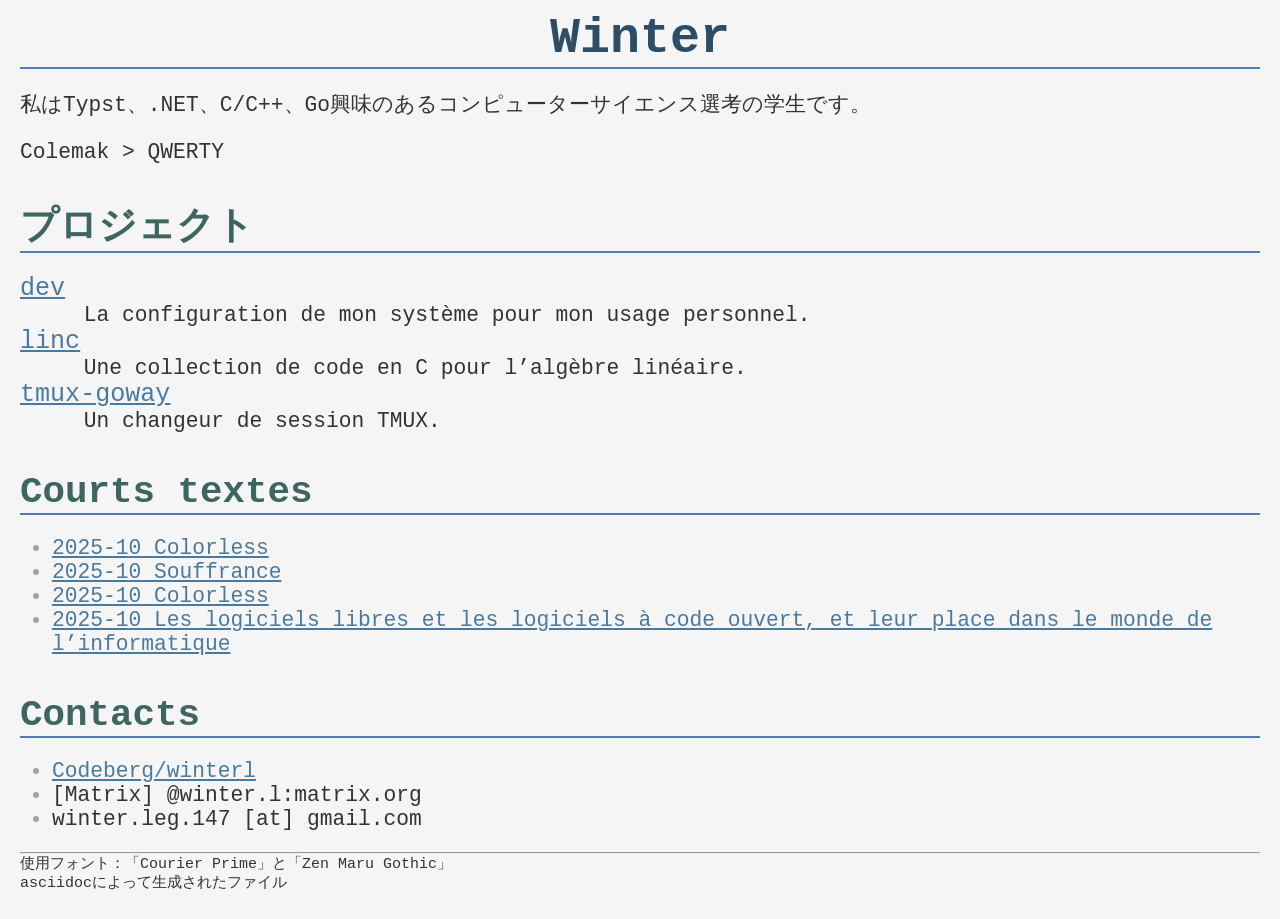
==== index.html @ 3023d11d "nevermind" ====
<!DOCTYPE html>
<html lang="fr">
<head>
<meta charset="UTF-8">
<meta http-equiv="X-UA-Compatible" content="IE=edge">
<meta name="viewport" content="width=device-width, initial-scale=1.0">
<meta name="generator" content="Asciidoctor 2.0.26">
<title>Winter</title>
<style>
/*
 * compact.css, version 1.9
 * Author:  Alex Efros <powerman@powerman.name>
 * Licence: Public Domain
 *
 * Usage: asciidoc -a theme=compact ...
 */

:root {
  --bg-color: #f5f5f5;
  --text-color: #333333;
  --h1-color: #2d4d66;
  --h2-color: #3d6661;
  --h3-color: #3d6661;
  --link-color: #4a7a9e;
  --border-color: #527bbd;
  --table-bg: #e8e8e8;
  --code-bg: #f4f4f4;
  --code-color: #3c598a;
  --sidebar-bg: #ffffee;
}

@media (prefers-color-scheme: dark) {
  :root {
    --bg-color: #141415;
    --text-color: #cdcdcd;
    --h1-color: #6e94b2;
    --h2-color: #b4d4cf;
    --h3-color: #b4d4cf;
    --link-color: #6e94b2;
    --border-color: #6e94b2;
    --table-bg: #14141a;
    --code-bg: #1a1a1a;
    --code-color: #b4d4cf;
    --sidebar-bg: #1a1a1a;
  }
}

* {
  padding: 0;
  margin: 0;
}
img {
  border: 0;
}

/*** Layout ***/

body {
  margin: 10px auto;
  padding: 0 20px;
  max-width: 90ch;
  background-color: var(--bg-color);
  color: var(--text-color);
}
#header br {
  display: none;
}
#revnumber {
  display: block;
}
#toc {
  margin: 1em 0;
  text-align: center;
}
.toclevel2 {
  margin-left: 1em;
}
.toclevel3 {
  margin-left: 2em;
}
.toclevel4 {
  margin-left: 3em;
}
footer {
  font-size: 0.6em;
}
#footer {
  font-size: 0.5em;
  margin-top: 2em;
}

#preamble .sectionbody,
h2,
h3,
h4,
h5 {
  margin: 1em 0 0 0;
}

.admonitionblock,
.listingblock,
.sidebarblock,
.exampleblock,
.tableblock,
.literalblock {
  margin: 1em 0;
}
.admonitionblock td.icon {
  padding-right: 0.5em;
}
.admonitionblock td.content {
  padding-left: 0.5em;
}
.listingblock .content {
  padding: 0.5em;
}
.sidebarblock > .content {
  padding: 0.5em;
}
.exampleblock > .content {
  padding: 0 0.5em;
}
.tableblock caption {
  padding: 0 0 0.5em 0;
}
.tableblock thead th,
.tableblock tbody td,
.tableblock tfoot td {
  padding: 0 0.5em;
}
.quoteblock {
  padding: 0 2em;
}

.paragraph {
  margin: 1em 0 0 0;
}
.sidebarblock .paragraph:first-child,
.exampleblock .paragraph:first-child,
.admonitionblock .paragraph:first-child {
  margin: 0;
}

.hdlist tr td {
  padding-bottom: 0.3em;
}
.hdlist tr:last-child td {
  padding-bottom: 0;
}
.hdlist tr tr td {
  padding-bottom: 0;
}

.ulist,
.olist,
.dlist,
.hdlist,
.qlist {
  margin: 1em 0;
}
.hdlist2 .ulist,
.hdlist2 .olist,
.hdlist2 .dlist,
.hdlist2 .hdlist,
.hdlist2 .qlist,
li .ulist,
li .olist,
li .dlist,
li .hdlist,
li .qlist,
dd .ulist,
dd .olist,
dd .dlist,
dd .hdlist,
dd .qlist {
  margin: 0;
}
ul {
  margin-left: 1.5em;
}
ol {
  margin-left: 2em;
}
dd {
  margin-left: 3em;
}
td.hdlist1 {
  padding-right: 1em;
}

/*** Fonts ***/

body {
  font-family: "Courier Prime", "Zen Maru Gothic", monospace;
  font-size: 25px;
}
#header {
  text-align: center;
  font-family: Georgia, serif;
}
#header h1 {
  font-size: 2em;
  font-family: "Courier Prime", "Zen Maru Gothic", monospace;
}
#footer {
  text-align: center;
  font-family: Georgia, serif;
}
#email {
  font-size: 0.85em;
}
#revnumber {
  font-size: 0.75em;
}
#toc {
  font-size: 0.9em;
}
#toctitle {
  font-weight: bold;
}
#footer {
  font-size: 0.8em;
}

h2,
h3,
h4,
h5,
.title {
  font-family: "Courier Prime", "Zen Maru Gothic", monospace;
}
h2 {
  font-size: 1.5em;
}
.sectionbody {
  font-size: 0.85em;
}
.sectionbody .sectionbody {
  font-size: inherit;
}
h3 {
  font-size: 159%;
} /* 1.35em */
h4 {
  font-size: 141%;
} /* 1.2em */
h5 {
  font-size: 118%;
} /* 1em */
.title {
  font-size: 106%; /* 0.9em */
  font-weight: bold;
}

code,
.monospaced {
  font-family: monospace;
  font-size: 106%;
} /* 0.9em */
pre {
  font-size: 141%;
} /* 1.2em */
p code {
  font-size: 118%;
} /* 1em */
dt,
td.hdlist1 {
  font-family: "Courier Prime", "Zen Maru Gothic", monospace;
  font-size: 118%; /* 1em */
  font-style: normal;
}
.qlist em {
  font-family: "Courier Prime", "Zen Maru Gothic", monospace;
  font-size: 118%; /* 1em */
  font-style: italic;
}
.tableblock tfoot td {
  font-weight: bold;
}

/*** Colors and Backgrounds ***/

h1 {
  color: var(--h1-color);
  border-bottom: 2px solid var(--border-color);
}
#footer {
  border-top: 2px solid var(--border-color);
}

h2 {
  color: var(--h2-color);
  border-bottom: 2px solid var(--border-color);
}
h3 {
  color: var(--h3-color);
  border-bottom: 2px solid var(--border-color);
}
h3 {
  display: inline-block;
}
h4,
h5 {
  color: var(--h3-color);
}

.admonitionblock td.content {
  border-left: 2px solid var(--border-color);
}
.listingblock .content {
  background: var(--code-bg);
  border: 1px solid var(--border-color);
  border-left: 5px solid var(--border-color);
}
.sidebarblock > .content {
  background: var(--sidebar-bg);
  border: 1px solid var(--border-color);
  border-left: 5px solid var(--border-color);
}
.exampleblock > .content {
  border-left: 2px solid var(--border-color);
}
.quoteblock {
  border-left: 5px solid var(--border-color);
}
.tableblock table {
  border-collapse: collapse;
  border-width: 3px;
  border-color: var(--border-color);
}
.tableblock table[frame="hsides"] {
  border-style: solid none;
}
.tableblock table[frame="border"] {
  border-style: solid;
}
.tableblock table[frame="void"] {
  border-style: none;
}
.tableblock table[frame="vsides"] {
  border-style: none solid;
}
.tableblock table[rules="all"] tbody tr *,
.tableblock table[rules="rows"] tbody tr * {
  border-top: 1px solid var(--border-color);
}
.tableblock table[rules="all"] tr *,
.tableblock table[rules="cols"] tr * {
  border-left: 1px solid var(--border-color);
}
.tableblock table tbody tr:first-child * {
  border-top: 1px solid var(--bg-color);
}
.tableblock table tr *:first-child {
  border-left: none;
}
.tableblock table[frame] thead tr *,
.tableblock table[frame] thead tr * {
  border-top: 1px solid var(--bg-color);
  border-bottom: 2px solid var(--border-color);
}
.tableblock table tr td p.table,
.tableblock table tr td p.table * {
  border: 0;
}

.hdlist1,
em {
  color: var(--code-color);
}
code,
.monospaced {
  color: var(--code-color);
  background: var(--code-bg);
}
.literalblock code {
  background: inherit;
}

a {
  color: var(--link-color);
}

li {
  color: #a0a0a0;
}
li > * {
  color: var(--text-color);
}

span.aqua {
  color: aqua;
}
span.black {
  color: black;
}
span.blue {
  color: blue;
}
span.fuchsia {
  color: fuchsia;
}
span.gray {
  color: gray;
}
span.green {
  color: green;
}
span.lime {
  color: lime;
}
span.maroon {
  color: maroon;
}
span.navy {
  color: navy;
}
span.olive {
  color: olive;
}
span.purple {
  color: purple;
}
span.red {
  color: red;
}
span.silver {
  color: silver;
}
span.teal {
  color: teal;
}
span.white {
  color: white;
}
span.yellow {
  color: yellow;
}

span.aqua-background {
  background: aqua;
}
span.black-background {
  background: black;
}
span.blue-background {
  background: blue;
}
span.fuchsia-background {
  background: fuchsia;
}
span.gray-background {
  background: gray;
}
span.green-background {
  background: green;
}
span.lime-background {
  background: lime;
}
span.maroon-background {
  background: maroon;
}
span.navy-background {
  background: navy;
}
span.olive-background {
  background: olive;
}
span.purple-background {
  background: purple;
}
span.red-background {
  background: red;
}
span.silver-background {
  background: silver;
}
span.teal-background {
  background: teal;
}
span.white-background {
  background: white;
}
span.yellow-background {
  background: yellow;
}

span.big {
  font-size: 2em;
}
span.small {
  font-size: 0.6em;
}

span.underline {
  text-decoration: underline;
}
span.overline {
  text-decoration: overline;
}
span.line-through {
  text-decoration: line-through;
}

/*** Misc ***/

.admonitionblock td.icon {
  vertical-align: top;
}
.attribution {
  text-align: right;
}
.unbreakable {
  page-break-inside: avoid;
}

ul {
  list-style-type: disc;
}
ol.arabic {
  list-style-type: decimal;
}
ol.loweralpha {
  list-style-type: lower-alpha;
}
ol.upperalpha {
  list-style-type: upper-alpha;
}
ol.lowerroman {
  list-style-type: lower-roman;
}
ol.upperroman {
  list-style-type: upper-roman;
}
.hdlist td {
  vertical-align: top;
}

</style>
</head>
<body class="article">
<div id="header">
<h1>Winter</h1>
</div>
<div id="content">
<div id="preamble">
<div class="sectionbody">
<div class="paragraph">
<p>私はTypst、.NET、C/C++、Go興味のあるコンピューターサイエンス選考の学生です。</p>
</div>
<div class="paragraph">
<p>Colemak &gt; QWERTY</p>
</div>
</div>
</div>
<div class="sect1">
<h2 id="_プロジェクト">プロジェクト</h2>
<div class="sectionbody">
<div class="dlist">
<dl>
<dt class="hdlist1"><a href="https://codeberg.org/winterl/dev">dev</a></dt>
<dd>
<p>La configuration de mon système pour mon usage personnel.</p>
</dd>
<dt class="hdlist1"><a href="https://codeberg.org/winterl/linc">linc</a></dt>
<dd>
<p>Une collection de code en C pour l&#8217;algèbre linéaire.</p>
</dd>
<dt class="hdlist1"><a href="https://codeberg.org/winterl/tmux-goway">tmux-goway</a></dt>
<dd>
<p>Un changeur de session TMUX.</p>
</dd>
</dl>
</div>
</div>
</div>
<div class="sect1">
<h2 id="_courts_textes">Courts textes</h2>
<div class="sectionbody">
<div class="ulist">
<ul>
<li>
<p><a href="view.html?file=files/textes/2025-10-Colorless.txt">2025-10 Colorless</a></p>
</li>
<li>
<p><a href="view.html?file=files/textes/2025-10-SOufrance.txt">2025-10 Souffrance</a></p>
</li>
<li>
<p><a href="view.html?file=files/textes/2025-10-Colorless.txt">2025-10 Colorless</a></p>
</li>
<li>
<p><a href="view.html?file=files/textes/2025-10-Les-logiciels-libres-ouverts.txt">2025-10
Les logiciels libres et les logiciels à code ouvert, et leur place dans le monde
de l&#8217;informatique</a></p>
</li>
</ul>
</div>
</div>
</div>
<div class="sect1">
<h2 id="_contacts">Contacts</h2>
<div class="sectionbody">
<div class="ulist">
<ul>
<li>
<p><a href="https://codeberg.org/winterl">Codeberg/winterl</a></p>
</li>
<li>
<p>[Matrix] @winter.l:matrix.org</p>
</li>
<li>
<p>winter.leg.147 [at] gmail.com</p>
</li>
</ul>
</div>
</div>
</div>
</div>
<hr />
<footer>
  使用フォント：「Courier Prime」と「Zen Maru Gothic」<br />
  asciidocによって生成されたファイル
</footer>
</body>
</html>
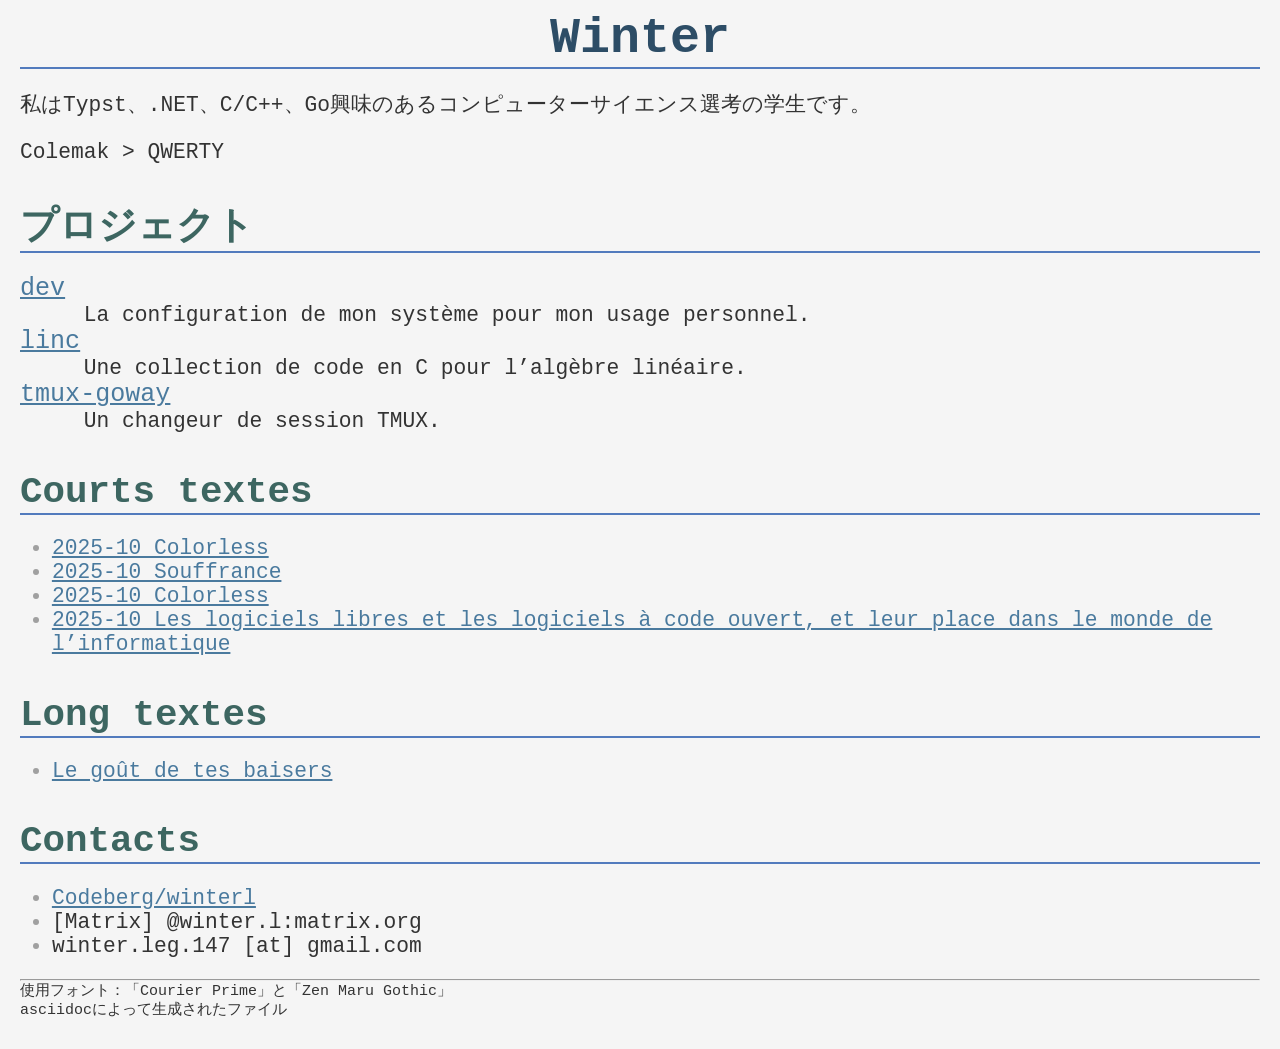
==== commit 09987c83: "updated" ====
--- a/index.html
+++ b/index.html
@@ -1,13 +1,13 @@
-<!DOCTYPE html>
+<!doctype html>
 <html lang="fr">
-<head>
-<meta charset="UTF-8">
-<meta http-equiv="X-UA-Compatible" content="IE=edge">
-<meta name="viewport" content="width=device-width, initial-scale=1.0">
-<meta name="generator" content="Asciidoctor 2.0.26">
-<title>Winter</title>
-<style>
-/*
+  <head>
+    <meta charset="UTF-8" />
+    <meta http-equiv="X-UA-Compatible" content="IE=edge" />
+    <meta name="viewport" content="width=device-width, initial-scale=1.0" />
+    <meta name="generator" content="Asciidoctor 2.0.26" />
+    <title>Winter</title>
+    <style>
+      /*
  * compact.css, version 1.9
  * Author:  Alex Efros <powerman@powerman.name>
  * Licence: Public Domain
@@ -15,612 +15,656 @@
  * Usage: asciidoc -a theme=compact ...
  */
 
-:root {
-  --bg-color: #f5f5f5;
-  --text-color: #333333;
-  --h1-color: #2d4d66;
-  --h2-color: #3d6661;
-  --h3-color: #3d6661;
-  --link-color: #4a7a9e;
-  --border-color: #527bbd;
-  --table-bg: #e8e8e8;
-  --code-bg: #f4f4f4;
-  --code-color: #3c598a;
-  --sidebar-bg: #ffffee;
-}
-
-@media (prefers-color-scheme: dark) {
-  :root {
-    --bg-color: #141415;
-    --text-color: #cdcdcd;
-    --h1-color: #6e94b2;
-    --h2-color: #b4d4cf;
-    --h3-color: #b4d4cf;
-    --link-color: #6e94b2;
-    --border-color: #6e94b2;
-    --table-bg: #14141a;
-    --code-bg: #1a1a1a;
-    --code-color: #b4d4cf;
-    --sidebar-bg: #1a1a1a;
-  }
-}
-
-* {
-  padding: 0;
-  margin: 0;
-}
-img {
-  border: 0;
-}
-
-/*** Layout ***/
-
-body {
-  margin: 10px auto;
-  padding: 0 20px;
-  max-width: 90ch;
-  background-color: var(--bg-color);
-  color: var(--text-color);
-}
-#header br {
-  display: none;
-}
-#revnumber {
-  display: block;
-}
-#toc {
-  margin: 1em 0;
-  text-align: center;
-}
-.toclevel2 {
-  margin-left: 1em;
-}
-.toclevel3 {
-  margin-left: 2em;
-}
-.toclevel4 {
-  margin-left: 3em;
-}
-footer {
-  font-size: 0.6em;
-}
-#footer {
-  font-size: 0.5em;
-  margin-top: 2em;
-}
-
-#preamble .sectionbody,
-h2,
-h3,
-h4,
-h5 {
-  margin: 1em 0 0 0;
-}
-
-.admonitionblock,
-.listingblock,
-.sidebarblock,
-.exampleblock,
-.tableblock,
-.literalblock {
-  margin: 1em 0;
-}
-.admonitionblock td.icon {
-  padding-right: 0.5em;
-}
-.admonitionblock td.content {
-  padding-left: 0.5em;
-}
-.listingblock .content {
-  padding: 0.5em;
-}
-.sidebarblock > .content {
-  padding: 0.5em;
-}
-.exampleblock > .content {
-  padding: 0 0.5em;
-}
-.tableblock caption {
-  padding: 0 0 0.5em 0;
-}
-.tableblock thead th,
-.tableblock tbody td,
-.tableblock tfoot td {
-  padding: 0 0.5em;
-}
-.quoteblock {
-  padding: 0 2em;
-}
-
-.paragraph {
-  margin: 1em 0 0 0;
-}
-.sidebarblock .paragraph:first-child,
-.exampleblock .paragraph:first-child,
-.admonitionblock .paragraph:first-child {
-  margin: 0;
-}
-
-.hdlist tr td {
-  padding-bottom: 0.3em;
-}
-.hdlist tr:last-child td {
-  padding-bottom: 0;
-}
-.hdlist tr tr td {
-  padding-bottom: 0;
-}
-
-.ulist,
-.olist,
-.dlist,
-.hdlist,
-.qlist {
-  margin: 1em 0;
-}
-.hdlist2 .ulist,
-.hdlist2 .olist,
-.hdlist2 .dlist,
-.hdlist2 .hdlist,
-.hdlist2 .qlist,
-li .ulist,
-li .olist,
-li .dlist,
-li .hdlist,
-li .qlist,
-dd .ulist,
-dd .olist,
-dd .dlist,
-dd .hdlist,
-dd .qlist {
-  margin: 0;
-}
-ul {
-  margin-left: 1.5em;
-}
-ol {
-  margin-left: 2em;
-}
-dd {
-  margin-left: 3em;
-}
-td.hdlist1 {
-  padding-right: 1em;
-}
-
-/*** Fonts ***/
-
-body {
-  font-family: "Courier Prime", "Zen Maru Gothic", monospace;
-  font-size: 25px;
-}
-#header {
-  text-align: center;
-  font-family: Georgia, serif;
-}
-#header h1 {
-  font-size: 2em;
-  font-family: "Courier Prime", "Zen Maru Gothic", monospace;
-}
-#footer {
-  text-align: center;
-  font-family: Georgia, serif;
-}
-#email {
-  font-size: 0.85em;
-}
-#revnumber {
-  font-size: 0.75em;
-}
-#toc {
-  font-size: 0.9em;
-}
-#toctitle {
-  font-weight: bold;
-}
-#footer {
-  font-size: 0.8em;
-}
-
-h2,
-h3,
-h4,
-h5,
-.title {
-  font-family: "Courier Prime", "Zen Maru Gothic", monospace;
-}
-h2 {
-  font-size: 1.5em;
-}
-.sectionbody {
-  font-size: 0.85em;
-}
-.sectionbody .sectionbody {
-  font-size: inherit;
-}
-h3 {
-  font-size: 159%;
-} /* 1.35em */
-h4 {
-  font-size: 141%;
-} /* 1.2em */
-h5 {
-  font-size: 118%;
-} /* 1em */
-.title {
-  font-size: 106%; /* 0.9em */
-  font-weight: bold;
-}
-
-code,
-.monospaced {
-  font-family: monospace;
-  font-size: 106%;
-} /* 0.9em */
-pre {
-  font-size: 141%;
-} /* 1.2em */
-p code {
-  font-size: 118%;
-} /* 1em */
-dt,
-td.hdlist1 {
-  font-family: "Courier Prime", "Zen Maru Gothic", monospace;
-  font-size: 118%; /* 1em */
-  font-style: normal;
-}
-.qlist em {
-  font-family: "Courier Prime", "Zen Maru Gothic", monospace;
-  font-size: 118%; /* 1em */
-  font-style: italic;
-}
-.tableblock tfoot td {
-  font-weight: bold;
-}
-
-/*** Colors and Backgrounds ***/
-
-h1 {
-  color: var(--h1-color);
-  border-bottom: 2px solid var(--border-color);
-}
-#footer {
-  border-top: 2px solid var(--border-color);
-}
-
-h2 {
-  color: var(--h2-color);
-  border-bottom: 2px solid var(--border-color);
-}
-h3 {
-  color: var(--h3-color);
-  border-bottom: 2px solid var(--border-color);
-}
-h3 {
-  display: inline-block;
-}
-h4,
-h5 {
-  color: var(--h3-color);
-}
-
-.admonitionblock td.content {
-  border-left: 2px solid var(--border-color);
-}
-.listingblock .content {
-  background: var(--code-bg);
-  border: 1px solid var(--border-color);
-  border-left: 5px solid var(--border-color);
-}
-.sidebarblock > .content {
-  background: var(--sidebar-bg);
-  border: 1px solid var(--border-color);
-  border-left: 5px solid var(--border-color);
-}
-.exampleblock > .content {
-  border-left: 2px solid var(--border-color);
-}
-.quoteblock {
-  border-left: 5px solid var(--border-color);
-}
-.tableblock table {
-  border-collapse: collapse;
-  border-width: 3px;
-  border-color: var(--border-color);
-}
-.tableblock table[frame="hsides"] {
-  border-style: solid none;
-}
-.tableblock table[frame="border"] {
-  border-style: solid;
-}
-.tableblock table[frame="void"] {
-  border-style: none;
-}
-.tableblock table[frame="vsides"] {
-  border-style: none solid;
-}
-.tableblock table[rules="all"] tbody tr *,
-.tableblock table[rules="rows"] tbody tr * {
-  border-top: 1px solid var(--border-color);
-}
-.tableblock table[rules="all"] tr *,
-.tableblock table[rules="cols"] tr * {
-  border-left: 1px solid var(--border-color);
-}
-.tableblock table tbody tr:first-child * {
-  border-top: 1px solid var(--bg-color);
-}
-.tableblock table tr *:first-child {
-  border-left: none;
-}
-.tableblock table[frame] thead tr *,
-.tableblock table[frame] thead tr * {
-  border-top: 1px solid var(--bg-color);
-  border-bottom: 2px solid var(--border-color);
-}
-.tableblock table tr td p.table,
-.tableblock table tr td p.table * {
-  border: 0;
-}
-
-.hdlist1,
-em {
-  color: var(--code-color);
-}
-code,
-.monospaced {
-  color: var(--code-color);
-  background: var(--code-bg);
-}
-.literalblock code {
-  background: inherit;
-}
-
-a {
-  color: var(--link-color);
-}
-
-li {
-  color: #a0a0a0;
-}
-li > * {
-  color: var(--text-color);
-}
-
-span.aqua {
-  color: aqua;
-}
-span.black {
-  color: black;
-}
-span.blue {
-  color: blue;
-}
-span.fuchsia {
-  color: fuchsia;
-}
-span.gray {
-  color: gray;
-}
-span.green {
-  color: green;
-}
-span.lime {
-  color: lime;
-}
-span.maroon {
-  color: maroon;
-}
-span.navy {
-  color: navy;
-}
-span.olive {
-  color: olive;
-}
-span.purple {
-  color: purple;
-}
-span.red {
-  color: red;
-}
-span.silver {
-  color: silver;
-}
-span.teal {
-  color: teal;
-}
-span.white {
-  color: white;
-}
-span.yellow {
-  color: yellow;
-}
-
-span.aqua-background {
-  background: aqua;
-}
-span.black-background {
-  background: black;
-}
-span.blue-background {
-  background: blue;
-}
-span.fuchsia-background {
-  background: fuchsia;
-}
-span.gray-background {
-  background: gray;
-}
-span.green-background {
-  background: green;
-}
-span.lime-background {
-  background: lime;
-}
-span.maroon-background {
-  background: maroon;
-}
-span.navy-background {
-  background: navy;
-}
-span.olive-background {
-  background: olive;
-}
-span.purple-background {
-  background: purple;
-}
-span.red-background {
-  background: red;
-}
-span.silver-background {
-  background: silver;
-}
-span.teal-background {
-  background: teal;
-}
-span.white-background {
-  background: white;
-}
-span.yellow-background {
-  background: yellow;
-}
-
-span.big {
-  font-size: 2em;
-}
-span.small {
-  font-size: 0.6em;
-}
-
-span.underline {
-  text-decoration: underline;
-}
-span.overline {
-  text-decoration: overline;
-}
-span.line-through {
-  text-decoration: line-through;
-}
-
-/*** Misc ***/
-
-.admonitionblock td.icon {
-  vertical-align: top;
-}
-.attribution {
-  text-align: right;
-}
-.unbreakable {
-  page-break-inside: avoid;
-}
-
-ul {
-  list-style-type: disc;
-}
-ol.arabic {
-  list-style-type: decimal;
-}
-ol.loweralpha {
-  list-style-type: lower-alpha;
-}
-ol.upperalpha {
-  list-style-type: upper-alpha;
-}
-ol.lowerroman {
-  list-style-type: lower-roman;
-}
-ol.upperroman {
-  list-style-type: upper-roman;
-}
-.hdlist td {
-  vertical-align: top;
-}
-
-</style>
-</head>
-<body class="article">
-<div id="header">
-<h1>Winter</h1>
-</div>
-<div id="content">
-<div id="preamble">
-<div class="sectionbody">
-<div class="paragraph">
-<p>私はTypst、.NET、C/C++、Go興味のあるコンピューターサイエンス選考の学生です。</p>
-</div>
-<div class="paragraph">
-<p>Colemak &gt; QWERTY</p>
-</div>
-</div>
-</div>
-<div class="sect1">
-<h2 id="_プロジェクト">プロジェクト</h2>
-<div class="sectionbody">
-<div class="dlist">
-<dl>
-<dt class="hdlist1"><a href="https://codeberg.org/winterl/dev">dev</a></dt>
-<dd>
-<p>La configuration de mon système pour mon usage personnel.</p>
-</dd>
-<dt class="hdlist1"><a href="https://codeberg.org/winterl/linc">linc</a></dt>
-<dd>
-<p>Une collection de code en C pour l&#8217;algèbre linéaire.</p>
-</dd>
-<dt class="hdlist1"><a href="https://codeberg.org/winterl/tmux-goway">tmux-goway</a></dt>
-<dd>
-<p>Un changeur de session TMUX.</p>
-</dd>
-</dl>
-</div>
-</div>
-</div>
-<div class="sect1">
-<h2 id="_courts_textes">Courts textes</h2>
-<div class="sectionbody">
-<div class="ulist">
-<ul>
-<li>
-<p><a href="view.html?file=files/textes/2025-10-Colorless.txt">2025-10 Colorless</a></p>
-</li>
-<li>
-<p><a href="view.html?file=files/textes/2025-10-SOufrance.txt">2025-10 Souffrance</a></p>
-</li>
-<li>
-<p><a href="view.html?file=files/textes/2025-10-Colorless.txt">2025-10 Colorless</a></p>
-</li>
-<li>
-<p><a href="view.html?file=files/textes/2025-10-Les-logiciels-libres-ouverts.txt">2025-10
-Les logiciels libres et les logiciels à code ouvert, et leur place dans le monde
-de l&#8217;informatique</a></p>
-</li>
-</ul>
-</div>
-</div>
-</div>
-<div class="sect1">
-<h2 id="_contacts">Contacts</h2>
-<div class="sectionbody">
-<div class="ulist">
-<ul>
-<li>
-<p><a href="https://codeberg.org/winterl">Codeberg/winterl</a></p>
-</li>
-<li>
-<p>[Matrix] @winter.l:matrix.org</p>
-</li>
-<li>
-<p>winter.leg.147 [at] gmail.com</p>
-</li>
-</ul>
-</div>
-</div>
-</div>
-</div>
-<hr />
-<footer>
-  使用フォント：「Courier Prime」と「Zen Maru Gothic」<br />
-  asciidocによって生成されたファイル
-</footer>
-</body>
-</html>+      :root {
+        --bg-color: #f5f5f5;
+        --text-color: #333333;
+        --h1-color: #2d4d66;
+        --h2-color: #3d6661;
+        --h3-color: #3d6661;
+        --link-color: #4a7a9e;
+        --border-color: #527bbd;
+        --table-bg: #e8e8e8;
+        --code-bg: #f4f4f4;
+        --code-color: #3c598a;
+        --sidebar-bg: #ffffee;
+      }
+
+      @media (prefers-color-scheme: dark) {
+        :root {
+          --bg-color: #141415;
+          --text-color: #cdcdcd;
+          --h1-color: #6e94b2;
+          --h2-color: #b4d4cf;
+          --h3-color: #b4d4cf;
+          --link-color: #6e94b2;
+          --border-color: #6e94b2;
+          --table-bg: #14141a;
+          --code-bg: #1a1a1a;
+          --code-color: #b4d4cf;
+          --sidebar-bg: #1a1a1a;
+        }
+      }
+
+      * {
+        padding: 0;
+        margin: 0;
+      }
+      img {
+        border: 0;
+      }
+
+      /*** Layout ***/
+
+      body {
+        margin: 10px auto;
+        padding: 0 20px;
+        max-width: 90ch;
+        background-color: var(--bg-color);
+        color: var(--text-color);
+      }
+      #header br {
+        display: none;
+      }
+      #revnumber {
+        display: block;
+      }
+      #toc {
+        margin: 1em 0;
+        text-align: center;
+      }
+      .toclevel2 {
+        margin-left: 1em;
+      }
+      .toclevel3 {
+        margin-left: 2em;
+      }
+      .toclevel4 {
+        margin-left: 3em;
+      }
+      footer {
+        font-size: 0.6em;
+      }
+      #footer {
+        font-size: 0.5em;
+        margin-top: 2em;
+      }
+
+      #preamble .sectionbody,
+      h2,
+      h3,
+      h4,
+      h5 {
+        margin: 1em 0 0 0;
+      }
+
+      .admonitionblock,
+      .listingblock,
+      .sidebarblock,
+      .exampleblock,
+      .tableblock,
+      .literalblock {
+        margin: 1em 0;
+      }
+      .admonitionblock td.icon {
+        padding-right: 0.5em;
+      }
+      .admonitionblock td.content {
+        padding-left: 0.5em;
+      }
+      .listingblock .content {
+        padding: 0.5em;
+      }
+      .sidebarblock > .content {
+        padding: 0.5em;
+      }
+      .exampleblock > .content {
+        padding: 0 0.5em;
+      }
+      .tableblock caption {
+        padding: 0 0 0.5em 0;
+      }
+      .tableblock thead th,
+      .tableblock tbody td,
+      .tableblock tfoot td {
+        padding: 0 0.5em;
+      }
+      .quoteblock {
+        padding: 0 2em;
+      }
+
+      .paragraph {
+        margin: 1em 0 0 0;
+      }
+      .sidebarblock .paragraph:first-child,
+      .exampleblock .paragraph:first-child,
+      .admonitionblock .paragraph:first-child {
+        margin: 0;
+      }
+
+      .hdlist tr td {
+        padding-bottom: 0.3em;
+      }
+      .hdlist tr:last-child td {
+        padding-bottom: 0;
+      }
+      .hdlist tr tr td {
+        padding-bottom: 0;
+      }
+
+      .ulist,
+      .olist,
+      .dlist,
+      .hdlist,
+      .qlist {
+        margin: 1em 0;
+      }
+      .hdlist2 .ulist,
+      .hdlist2 .olist,
+      .hdlist2 .dlist,
+      .hdlist2 .hdlist,
+      .hdlist2 .qlist,
+      li .ulist,
+      li .olist,
+      li .dlist,
+      li .hdlist,
+      li .qlist,
+      dd .ulist,
+      dd .olist,
+      dd .dlist,
+      dd .hdlist,
+      dd .qlist {
+        margin: 0;
+      }
+      ul {
+        margin-left: 1.5em;
+      }
+      ol {
+        margin-left: 2em;
+      }
+      dd {
+        margin-left: 3em;
+      }
+      td.hdlist1 {
+        padding-right: 1em;
+      }
+
+      /*** Fonts ***/
+
+      body {
+        font-family: "Courier Prime", "Zen Maru Gothic", monospace;
+        font-size: 25px;
+      }
+      #header {
+        text-align: center;
+        font-family: Georgia, serif;
+      }
+      #header h1 {
+        font-size: 2em;
+        font-family: "Courier Prime", "Zen Maru Gothic", monospace;
+      }
+      #footer {
+        text-align: center;
+        font-family: Georgia, serif;
+      }
+      #email {
+        font-size: 0.85em;
+      }
+      #revnumber {
+        font-size: 0.75em;
+      }
+      #toc {
+        font-size: 0.9em;
+      }
+      #toctitle {
+        font-weight: bold;
+      }
+      #footer {
+        font-size: 0.8em;
+      }
+
+      h2,
+      h3,
+      h4,
+      h5,
+      .title {
+        font-family: "Courier Prime", "Zen Maru Gothic", monospace;
+      }
+      h2 {
+        font-size: 1.5em;
+      }
+      .sectionbody {
+        font-size: 0.85em;
+      }
+      .sectionbody .sectionbody {
+        font-size: inherit;
+      }
+      h3 {
+        font-size: 159%;
+      } /* 1.35em */
+      h4 {
+        font-size: 141%;
+      } /* 1.2em */
+      h5 {
+        font-size: 118%;
+      } /* 1em */
+      .title {
+        font-size: 106%; /* 0.9em */
+        font-weight: bold;
+      }
+
+      code,
+      .monospaced {
+        font-family: monospace;
+        font-size: 106%;
+      } /* 0.9em */
+      pre {
+        font-size: 141%;
+      } /* 1.2em */
+      p code {
+        font-size: 118%;
+      } /* 1em */
+      dt,
+      td.hdlist1 {
+        font-family: "Courier Prime", "Zen Maru Gothic", monospace;
+        font-size: 118%; /* 1em */
+        font-style: normal;
+      }
+      .qlist em {
+        font-family: "Courier Prime", "Zen Maru Gothic", monospace;
+        font-size: 118%; /* 1em */
+        font-style: italic;
+      }
+      .tableblock tfoot td {
+        font-weight: bold;
+      }
+
+      /*** Colors and Backgrounds ***/
+
+      h1 {
+        color: var(--h1-color);
+        border-bottom: 2px solid var(--border-color);
+      }
+      #footer {
+        border-top: 2px solid var(--border-color);
+      }
+
+      h2 {
+        color: var(--h2-color);
+        border-bottom: 2px solid var(--border-color);
+      }
+      h3 {
+        color: var(--h3-color);
+        border-bottom: 2px solid var(--border-color);
+      }
+      h3 {
+        display: inline-block;
+      }
+      h4,
+      h5 {
+        color: var(--h3-color);
+      }
+
+      .admonitionblock td.content {
+        border-left: 2px solid var(--border-color);
+      }
+      .listingblock .content {
+        background: var(--code-bg);
+        border: 1px solid var(--border-color);
+        border-left: 5px solid var(--border-color);
+      }
+      .sidebarblock > .content {
+        background: var(--sidebar-bg);
+        border: 1px solid var(--border-color);
+        border-left: 5px solid var(--border-color);
+      }
+      .exampleblock > .content {
+        border-left: 2px solid var(--border-color);
+      }
+      .quoteblock {
+        border-left: 5px solid var(--border-color);
+      }
+      .tableblock table {
+        border-collapse: collapse;
+        border-width: 3px;
+        border-color: var(--border-color);
+      }
+      .tableblock table[frame="hsides"] {
+        border-style: solid none;
+      }
+      .tableblock table[frame="border"] {
+        border-style: solid;
+      }
+      .tableblock table[frame="void"] {
+        border-style: none;
+      }
+      .tableblock table[frame="vsides"] {
+        border-style: none solid;
+      }
+      .tableblock table[rules="all"] tbody tr *,
+      .tableblock table[rules="rows"] tbody tr * {
+        border-top: 1px solid var(--border-color);
+      }
+      .tableblock table[rules="all"] tr *,
+      .tableblock table[rules="cols"] tr * {
+        border-left: 1px solid var(--border-color);
+      }
+      .tableblock table tbody tr:first-child * {
+        border-top: 1px solid var(--bg-color);
+      }
+      .tableblock table tr *:first-child {
+        border-left: none;
+      }
+      .tableblock table[frame] thead tr *,
+      .tableblock table[frame] thead tr * {
+        border-top: 1px solid var(--bg-color);
+        border-bottom: 2px solid var(--border-color);
+      }
+      .tableblock table tr td p.table,
+      .tableblock table tr td p.table * {
+        border: 0;
+      }
+
+      .hdlist1,
+      em {
+        color: var(--code-color);
+      }
+      code,
+      .monospaced {
+        color: var(--code-color);
+        background: var(--code-bg);
+      }
+      .literalblock code {
+        background: inherit;
+      }
+
+      a {
+        color: var(--link-color);
+      }
+
+      li {
+        color: #a0a0a0;
+      }
+      li > * {
+        color: var(--text-color);
+      }
+
+      span.aqua {
+        color: aqua;
+      }
+      span.black {
+        color: black;
+      }
+      span.blue {
+        color: blue;
+      }
+      span.fuchsia {
+        color: fuchsia;
+      }
+      span.gray {
+        color: gray;
+      }
+      span.green {
+        color: green;
+      }
+      span.lime {
+        color: lime;
+      }
+      span.maroon {
+        color: maroon;
+      }
+      span.navy {
+        color: navy;
+      }
+      span.olive {
+        color: olive;
+      }
+      span.purple {
+        color: purple;
+      }
+      span.red {
+        color: red;
+      }
+      span.silver {
+        color: silver;
+      }
+      span.teal {
+        color: teal;
+      }
+      span.white {
+        color: white;
+      }
+      span.yellow {
+        color: yellow;
+      }
+
+      span.aqua-background {
+        background: aqua;
+      }
+      span.black-background {
+        background: black;
+      }
+      span.blue-background {
+        background: blue;
+      }
+      span.fuchsia-background {
+        background: fuchsia;
+      }
+      span.gray-background {
+        background: gray;
+      }
+      span.green-background {
+        background: green;
+      }
+      span.lime-background {
+        background: lime;
+      }
+      span.maroon-background {
+        background: maroon;
+      }
+      span.navy-background {
+        background: navy;
+      }
+      span.olive-background {
+        background: olive;
+      }
+      span.purple-background {
+        background: purple;
+      }
+      span.red-background {
+        background: red;
+      }
+      span.silver-background {
+        background: silver;
+      }
+      span.teal-background {
+        background: teal;
+      }
+      span.white-background {
+        background: white;
+      }
+      span.yellow-background {
+        background: yellow;
+      }
+
+      span.big {
+        font-size: 2em;
+      }
+      span.small {
+        font-size: 0.6em;
+      }
+
+      span.underline {
+        text-decoration: underline;
+      }
+      span.overline {
+        text-decoration: overline;
+      }
+      span.line-through {
+        text-decoration: line-through;
+      }
+
+      /*** Misc ***/
+
+      .admonitionblock td.icon {
+        vertical-align: top;
+      }
+      .attribution {
+        text-align: right;
+      }
+      .unbreakable {
+        page-break-inside: avoid;
+      }
+
+      ul {
+        list-style-type: disc;
+      }
+      ol.arabic {
+        list-style-type: decimal;
+      }
+      ol.loweralpha {
+        list-style-type: lower-alpha;
+      }
+      ol.upperalpha {
+        list-style-type: upper-alpha;
+      }
+      ol.lowerroman {
+        list-style-type: lower-roman;
+      }
+      ol.upperroman {
+        list-style-type: upper-roman;
+      }
+      .hdlist td {
+        vertical-align: top;
+      }
+    </style>
+  </head>
+  <body class="article">
+    <div id="header">
+      <h1>Winter</h1>
+    </div>
+    <div id="content">
+      <div id="preamble">
+        <div class="sectionbody">
+          <div class="paragraph">
+            <p>
+              私はTypst、.NET、C/C++、Go興味のあるコンピューターサイエンス選考の学生です。
+            </p>
+          </div>
+          <div class="paragraph">
+            <p>Colemak &gt; QWERTY</p>
+          </div>
+        </div>
+      </div>
+      <div class="sect1">
+        <h2 id="_プロジェクト">プロジェクト</h2>
+        <div class="sectionbody">
+          <div class="dlist">
+            <dl>
+              <dt class="hdlist1">
+                <a href="https://codeberg.org/winterl/dev">dev</a>
+              </dt>
+              <dd>
+                <p>La configuration de mon système pour mon usage personnel.</p>
+              </dd>
+              <dt class="hdlist1">
+                <a href="https://codeberg.org/winterl/linc">linc</a>
+              </dt>
+              <dd>
+                <p>
+                  Une collection de code en C pour l&#8217;algèbre linéaire.
+                </p>
+              </dd>
+              <dt class="hdlist1">
+                <a href="https://codeberg.org/winterl/tmux-goway">tmux-goway</a>
+              </dt>
+              <dd>
+                <p>Un changeur de session TMUX.</p>
+              </dd>
+            </dl>
+          </div>
+        </div>
+      </div>
+      <div class="sect1">
+        <h2 id="_courts_textes">Courts textes</h2>
+        <div class="sectionbody">
+          <div class="ulist">
+            <ul>
+              <li>
+                <p>
+                  <a href="view.html?file=files/textes/2025-10-Colorless.txt"
+                    >2025-10 Colorless</a
+                  >
+                </p>
+              </li>
+              <li>
+                <p>
+                  <a href="view.html?file=files/textes/2025-10-SOufrance.txt"
+                    >2025-10 Souffrance</a
+                  >
+                </p>
+              </li>
+              <li>
+                <p>
+                  <a href="view.html?file=files/textes/2025-10-Colorless.txt"
+                    >2025-10 Colorless</a
+                  >
+                </p>
+              </li>
+              <li>
+                <p>
+                  <a
+                    href="view.html?file=files/textes/2025-10-Les-logiciels-libres-ouverts.txt"
+                    >2025-10 Les logiciels libres et les logiciels à code
+                    ouvert, et leur place dans le monde de
+                    l&#8217;informatique</a
+                  >
+                </p>
+              </li>
+            </ul>
+          </div>
+        </div>
+      </div>
+      <div class="sect1">
+        <h2 id="_long_textes">Long textes</h2>
+        <div class="sectionbody">
+          <div class="ulist">
+            <ul>
+              <li>
+                <p>
+                  <a href="files/romans/le-goût-de-tes-baisers.pdf"
+                    >Le goût de tes baisers</a
+                  >
+                </p>
+              </li>
+            </ul>
+          </div>
+        </div>
+      </div>
+      <div class="sect1">
+        <h2 id="_contacts">Contacts</h2>
+        <div class="sectionbody">
+          <div class="ulist">
+            <ul>
+              <li>
+                <p>
+                  <a href="https://codeberg.org/winterl">Codeberg/winterl</a>
+                </p>
+              </li>
+              <li>
+                <p>[Matrix] @winter.l:matrix.org</p>
+              </li>
+              <li>
+                <p>winter.leg.147 [at] gmail.com</p>
+              </li>
+            </ul>
+          </div>
+        </div>
+      </div>
+    </div>
+    <hr />
+    <footer>
+      使用フォント：「Courier Prime」と「Zen Maru Gothic」<br />
+      asciidocによって生成されたファイル
+    </footer>
+  </body>
+</html>
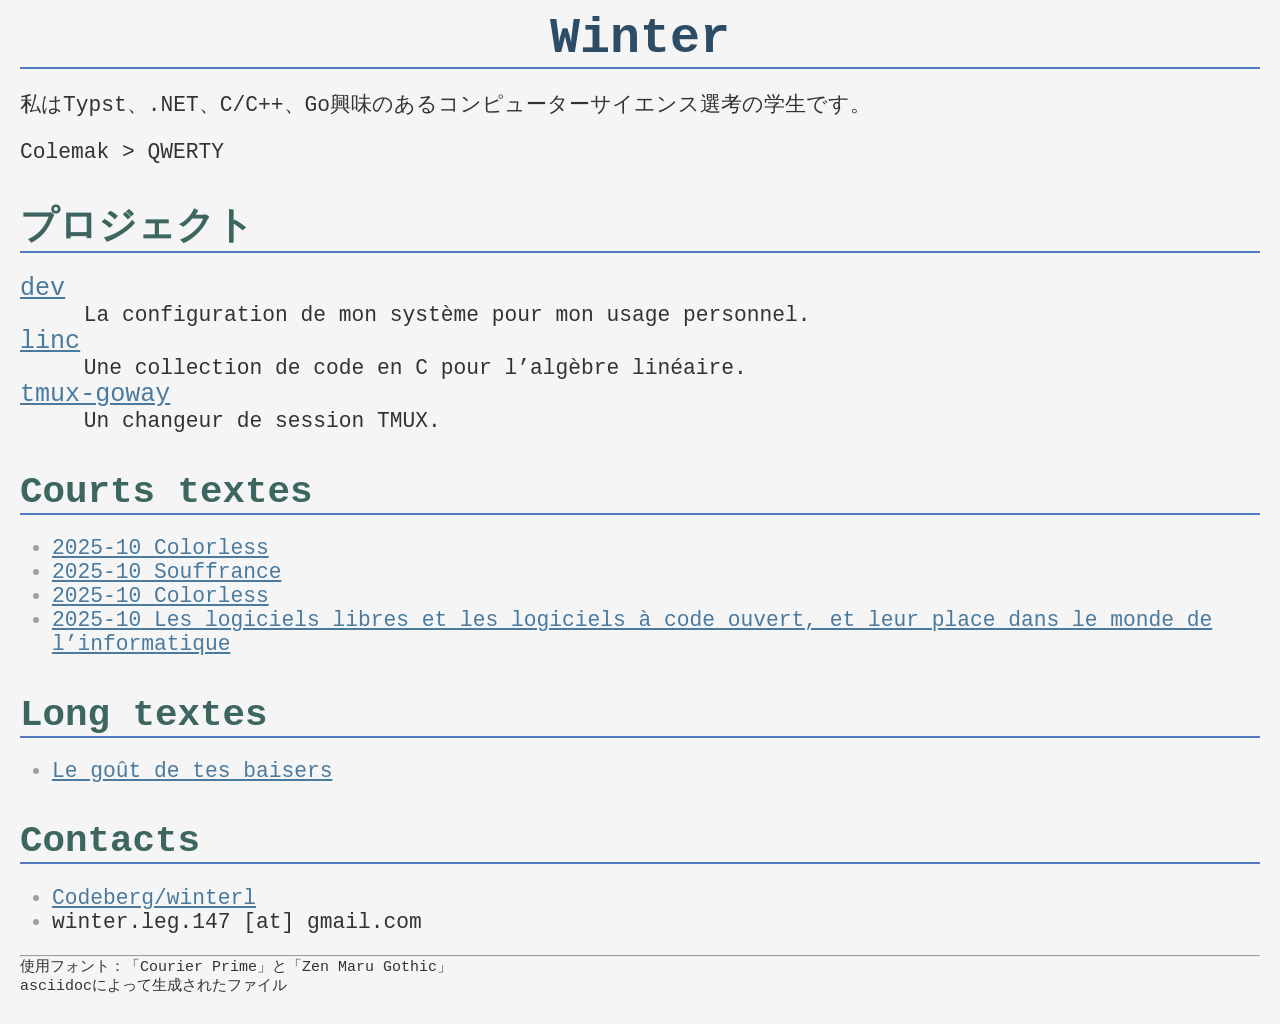
==== commit de63420d: "remove matrix link" ====
--- a/index.html
+++ b/index.html
@@ -1,13 +1,13 @@
-<!doctype html>
+<!DOCTYPE html>
 <html lang="fr">
-  <head>
-    <meta charset="UTF-8" />
-    <meta http-equiv="X-UA-Compatible" content="IE=edge" />
-    <meta name="viewport" content="width=device-width, initial-scale=1.0" />
-    <meta name="generator" content="Asciidoctor 2.0.26" />
-    <title>Winter</title>
-    <style>
-      /*
+<head>
+<meta charset="UTF-8">
+<meta http-equiv="X-UA-Compatible" content="IE=edge">
+<meta name="viewport" content="width=device-width, initial-scale=1.0">
+<meta name="generator" content="Asciidoctor 2.0.26">
+<title>Winter</title>
+<style>
+/*
  * compact.css, version 1.9
  * Author:  Alex Efros <powerman@powerman.name>
  * Licence: Public Domain
@@ -15,656 +15,622 @@
  * Usage: asciidoc -a theme=compact ...
  */
 
-      :root {
-        --bg-color: #f5f5f5;
-        --text-color: #333333;
-        --h1-color: #2d4d66;
-        --h2-color: #3d6661;
-        --h3-color: #3d6661;
-        --link-color: #4a7a9e;
-        --border-color: #527bbd;
-        --table-bg: #e8e8e8;
-        --code-bg: #f4f4f4;
-        --code-color: #3c598a;
-        --sidebar-bg: #ffffee;
-      }
-
-      @media (prefers-color-scheme: dark) {
-        :root {
-          --bg-color: #141415;
-          --text-color: #cdcdcd;
-          --h1-color: #6e94b2;
-          --h2-color: #b4d4cf;
-          --h3-color: #b4d4cf;
-          --link-color: #6e94b2;
-          --border-color: #6e94b2;
-          --table-bg: #14141a;
-          --code-bg: #1a1a1a;
-          --code-color: #b4d4cf;
-          --sidebar-bg: #1a1a1a;
-        }
-      }
-
-      * {
-        padding: 0;
-        margin: 0;
-      }
-      img {
-        border: 0;
-      }
-
-      /*** Layout ***/
-
-      body {
-        margin: 10px auto;
-        padding: 0 20px;
-        max-width: 90ch;
-        background-color: var(--bg-color);
-        color: var(--text-color);
-      }
-      #header br {
-        display: none;
-      }
-      #revnumber {
-        display: block;
-      }
-      #toc {
-        margin: 1em 0;
-        text-align: center;
-      }
-      .toclevel2 {
-        margin-left: 1em;
-      }
-      .toclevel3 {
-        margin-left: 2em;
-      }
-      .toclevel4 {
-        margin-left: 3em;
-      }
-      footer {
-        font-size: 0.6em;
-      }
-      #footer {
-        font-size: 0.5em;
-        margin-top: 2em;
-      }
-
-      #preamble .sectionbody,
-      h2,
-      h3,
-      h4,
-      h5 {
-        margin: 1em 0 0 0;
-      }
-
-      .admonitionblock,
-      .listingblock,
-      .sidebarblock,
-      .exampleblock,
-      .tableblock,
-      .literalblock {
-        margin: 1em 0;
-      }
-      .admonitionblock td.icon {
-        padding-right: 0.5em;
-      }
-      .admonitionblock td.content {
-        padding-left: 0.5em;
-      }
-      .listingblock .content {
-        padding: 0.5em;
-      }
-      .sidebarblock > .content {
-        padding: 0.5em;
-      }
-      .exampleblock > .content {
-        padding: 0 0.5em;
-      }
-      .tableblock caption {
-        padding: 0 0 0.5em 0;
-      }
-      .tableblock thead th,
-      .tableblock tbody td,
-      .tableblock tfoot td {
-        padding: 0 0.5em;
-      }
-      .quoteblock {
-        padding: 0 2em;
-      }
-
-      .paragraph {
-        margin: 1em 0 0 0;
-      }
-      .sidebarblock .paragraph:first-child,
-      .exampleblock .paragraph:first-child,
-      .admonitionblock .paragraph:first-child {
-        margin: 0;
-      }
-
-      .hdlist tr td {
-        padding-bottom: 0.3em;
-      }
-      .hdlist tr:last-child td {
-        padding-bottom: 0;
-      }
-      .hdlist tr tr td {
-        padding-bottom: 0;
-      }
-
-      .ulist,
-      .olist,
-      .dlist,
-      .hdlist,
-      .qlist {
-        margin: 1em 0;
-      }
-      .hdlist2 .ulist,
-      .hdlist2 .olist,
-      .hdlist2 .dlist,
-      .hdlist2 .hdlist,
-      .hdlist2 .qlist,
-      li .ulist,
-      li .olist,
-      li .dlist,
-      li .hdlist,
-      li .qlist,
-      dd .ulist,
-      dd .olist,
-      dd .dlist,
-      dd .hdlist,
-      dd .qlist {
-        margin: 0;
-      }
-      ul {
-        margin-left: 1.5em;
-      }
-      ol {
-        margin-left: 2em;
-      }
-      dd {
-        margin-left: 3em;
-      }
-      td.hdlist1 {
-        padding-right: 1em;
-      }
-
-      /*** Fonts ***/
-
-      body {
-        font-family: "Courier Prime", "Zen Maru Gothic", monospace;
-        font-size: 25px;
-      }
-      #header {
-        text-align: center;
-        font-family: Georgia, serif;
-      }
-      #header h1 {
-        font-size: 2em;
-        font-family: "Courier Prime", "Zen Maru Gothic", monospace;
-      }
-      #footer {
-        text-align: center;
-        font-family: Georgia, serif;
-      }
-      #email {
-        font-size: 0.85em;
-      }
-      #revnumber {
-        font-size: 0.75em;
-      }
-      #toc {
-        font-size: 0.9em;
-      }
-      #toctitle {
-        font-weight: bold;
-      }
-      #footer {
-        font-size: 0.8em;
-      }
-
-      h2,
-      h3,
-      h4,
-      h5,
-      .title {
-        font-family: "Courier Prime", "Zen Maru Gothic", monospace;
-      }
-      h2 {
-        font-size: 1.5em;
-      }
-      .sectionbody {
-        font-size: 0.85em;
-      }
-      .sectionbody .sectionbody {
-        font-size: inherit;
-      }
-      h3 {
-        font-size: 159%;
-      } /* 1.35em */
-      h4 {
-        font-size: 141%;
-      } /* 1.2em */
-      h5 {
-        font-size: 118%;
-      } /* 1em */
-      .title {
-        font-size: 106%; /* 0.9em */
-        font-weight: bold;
-      }
-
-      code,
-      .monospaced {
-        font-family: monospace;
-        font-size: 106%;
-      } /* 0.9em */
-      pre {
-        font-size: 141%;
-      } /* 1.2em */
-      p code {
-        font-size: 118%;
-      } /* 1em */
-      dt,
-      td.hdlist1 {
-        font-family: "Courier Prime", "Zen Maru Gothic", monospace;
-        font-size: 118%; /* 1em */
-        font-style: normal;
-      }
-      .qlist em {
-        font-family: "Courier Prime", "Zen Maru Gothic", monospace;
-        font-size: 118%; /* 1em */
-        font-style: italic;
-      }
-      .tableblock tfoot td {
-        font-weight: bold;
-      }
-
-      /*** Colors and Backgrounds ***/
-
-      h1 {
-        color: var(--h1-color);
-        border-bottom: 2px solid var(--border-color);
-      }
-      #footer {
-        border-top: 2px solid var(--border-color);
-      }
-
-      h2 {
-        color: var(--h2-color);
-        border-bottom: 2px solid var(--border-color);
-      }
-      h3 {
-        color: var(--h3-color);
-        border-bottom: 2px solid var(--border-color);
-      }
-      h3 {
-        display: inline-block;
-      }
-      h4,
-      h5 {
-        color: var(--h3-color);
-      }
-
-      .admonitionblock td.content {
-        border-left: 2px solid var(--border-color);
-      }
-      .listingblock .content {
-        background: var(--code-bg);
-        border: 1px solid var(--border-color);
-        border-left: 5px solid var(--border-color);
-      }
-      .sidebarblock > .content {
-        background: var(--sidebar-bg);
-        border: 1px solid var(--border-color);
-        border-left: 5px solid var(--border-color);
-      }
-      .exampleblock > .content {
-        border-left: 2px solid var(--border-color);
-      }
-      .quoteblock {
-        border-left: 5px solid var(--border-color);
-      }
-      .tableblock table {
-        border-collapse: collapse;
-        border-width: 3px;
-        border-color: var(--border-color);
-      }
-      .tableblock table[frame="hsides"] {
-        border-style: solid none;
-      }
-      .tableblock table[frame="border"] {
-        border-style: solid;
-      }
-      .tableblock table[frame="void"] {
-        border-style: none;
-      }
-      .tableblock table[frame="vsides"] {
-        border-style: none solid;
-      }
-      .tableblock table[rules="all"] tbody tr *,
-      .tableblock table[rules="rows"] tbody tr * {
-        border-top: 1px solid var(--border-color);
-      }
-      .tableblock table[rules="all"] tr *,
-      .tableblock table[rules="cols"] tr * {
-        border-left: 1px solid var(--border-color);
-      }
-      .tableblock table tbody tr:first-child * {
-        border-top: 1px solid var(--bg-color);
-      }
-      .tableblock table tr *:first-child {
-        border-left: none;
-      }
-      .tableblock table[frame] thead tr *,
-      .tableblock table[frame] thead tr * {
-        border-top: 1px solid var(--bg-color);
-        border-bottom: 2px solid var(--border-color);
-      }
-      .tableblock table tr td p.table,
-      .tableblock table tr td p.table * {
-        border: 0;
-      }
-
-      .hdlist1,
-      em {
-        color: var(--code-color);
-      }
-      code,
-      .monospaced {
-        color: var(--code-color);
-        background: var(--code-bg);
-      }
-      .literalblock code {
-        background: inherit;
-      }
-
-      a {
-        color: var(--link-color);
-      }
-
-      li {
-        color: #a0a0a0;
-      }
-      li > * {
-        color: var(--text-color);
-      }
-
-      span.aqua {
-        color: aqua;
-      }
-      span.black {
-        color: black;
-      }
-      span.blue {
-        color: blue;
-      }
-      span.fuchsia {
-        color: fuchsia;
-      }
-      span.gray {
-        color: gray;
-      }
-      span.green {
-        color: green;
-      }
-      span.lime {
-        color: lime;
-      }
-      span.maroon {
-        color: maroon;
-      }
-      span.navy {
-        color: navy;
-      }
-      span.olive {
-        color: olive;
-      }
-      span.purple {
-        color: purple;
-      }
-      span.red {
-        color: red;
-      }
-      span.silver {
-        color: silver;
-      }
-      span.teal {
-        color: teal;
-      }
-      span.white {
-        color: white;
-      }
-      span.yellow {
-        color: yellow;
-      }
-
-      span.aqua-background {
-        background: aqua;
-      }
-      span.black-background {
-        background: black;
-      }
-      span.blue-background {
-        background: blue;
-      }
-      span.fuchsia-background {
-        background: fuchsia;
-      }
-      span.gray-background {
-        background: gray;
-      }
-      span.green-background {
-        background: green;
-      }
-      span.lime-background {
-        background: lime;
-      }
-      span.maroon-background {
-        background: maroon;
-      }
-      span.navy-background {
-        background: navy;
-      }
-      span.olive-background {
-        background: olive;
-      }
-      span.purple-background {
-        background: purple;
-      }
-      span.red-background {
-        background: red;
-      }
-      span.silver-background {
-        background: silver;
-      }
-      span.teal-background {
-        background: teal;
-      }
-      span.white-background {
-        background: white;
-      }
-      span.yellow-background {
-        background: yellow;
-      }
-
-      span.big {
-        font-size: 2em;
-      }
-      span.small {
-        font-size: 0.6em;
-      }
-
-      span.underline {
-        text-decoration: underline;
-      }
-      span.overline {
-        text-decoration: overline;
-      }
-      span.line-through {
-        text-decoration: line-through;
-      }
-
-      /*** Misc ***/
-
-      .admonitionblock td.icon {
-        vertical-align: top;
-      }
-      .attribution {
-        text-align: right;
-      }
-      .unbreakable {
-        page-break-inside: avoid;
-      }
-
-      ul {
-        list-style-type: disc;
-      }
-      ol.arabic {
-        list-style-type: decimal;
-      }
-      ol.loweralpha {
-        list-style-type: lower-alpha;
-      }
-      ol.upperalpha {
-        list-style-type: upper-alpha;
-      }
-      ol.lowerroman {
-        list-style-type: lower-roman;
-      }
-      ol.upperroman {
-        list-style-type: upper-roman;
-      }
-      .hdlist td {
-        vertical-align: top;
-      }
-    </style>
-  </head>
-  <body class="article">
-    <div id="header">
-      <h1>Winter</h1>
-    </div>
-    <div id="content">
-      <div id="preamble">
-        <div class="sectionbody">
-          <div class="paragraph">
-            <p>
-              私はTypst、.NET、C/C++、Go興味のあるコンピューターサイエンス選考の学生です。
-            </p>
-          </div>
-          <div class="paragraph">
-            <p>Colemak &gt; QWERTY</p>
-          </div>
-        </div>
-      </div>
-      <div class="sect1">
-        <h2 id="_プロジェクト">プロジェクト</h2>
-        <div class="sectionbody">
-          <div class="dlist">
-            <dl>
-              <dt class="hdlist1">
-                <a href="https://codeberg.org/winterl/dev">dev</a>
-              </dt>
-              <dd>
-                <p>La configuration de mon système pour mon usage personnel.</p>
-              </dd>
-              <dt class="hdlist1">
-                <a href="https://codeberg.org/winterl/linc">linc</a>
-              </dt>
-              <dd>
-                <p>
-                  Une collection de code en C pour l&#8217;algèbre linéaire.
-                </p>
-              </dd>
-              <dt class="hdlist1">
-                <a href="https://codeberg.org/winterl/tmux-goway">tmux-goway</a>
-              </dt>
-              <dd>
-                <p>Un changeur de session TMUX.</p>
-              </dd>
-            </dl>
-          </div>
-        </div>
-      </div>
-      <div class="sect1">
-        <h2 id="_courts_textes">Courts textes</h2>
-        <div class="sectionbody">
-          <div class="ulist">
-            <ul>
-              <li>
-                <p>
-                  <a href="view.html?file=files/textes/2025-10-Colorless.txt"
-                    >2025-10 Colorless</a
-                  >
-                </p>
-              </li>
-              <li>
-                <p>
-                  <a href="view.html?file=files/textes/2025-10-SOufrance.txt"
-                    >2025-10 Souffrance</a
-                  >
-                </p>
-              </li>
-              <li>
-                <p>
-                  <a href="view.html?file=files/textes/2025-10-Colorless.txt"
-                    >2025-10 Colorless</a
-                  >
-                </p>
-              </li>
-              <li>
-                <p>
-                  <a
-                    href="view.html?file=files/textes/2025-10-Les-logiciels-libres-ouverts.txt"
-                    >2025-10 Les logiciels libres et les logiciels à code
-                    ouvert, et leur place dans le monde de
-                    l&#8217;informatique</a
-                  >
-                </p>
-              </li>
-            </ul>
-          </div>
-        </div>
-      </div>
-      <div class="sect1">
-        <h2 id="_long_textes">Long textes</h2>
-        <div class="sectionbody">
-          <div class="ulist">
-            <ul>
-              <li>
-                <p>
-                  <a href="files/romans/le-goût-de-tes-baisers.pdf"
-                    >Le goût de tes baisers</a
-                  >
-                </p>
-              </li>
-            </ul>
-          </div>
-        </div>
-      </div>
-      <div class="sect1">
-        <h2 id="_contacts">Contacts</h2>
-        <div class="sectionbody">
-          <div class="ulist">
-            <ul>
-              <li>
-                <p>
-                  <a href="https://codeberg.org/winterl">Codeberg/winterl</a>
-                </p>
-              </li>
-              <li>
-                <p>[Matrix] @winter.l:matrix.org</p>
-              </li>
-              <li>
-                <p>winter.leg.147 [at] gmail.com</p>
-              </li>
-            </ul>
-          </div>
-        </div>
-      </div>
-    </div>
-    <hr />
-    <footer>
-      使用フォント：「Courier Prime」と「Zen Maru Gothic」<br />
-      asciidocによって生成されたファイル
-    </footer>
-  </body>
-</html>
+:root {
+  --bg-color: #f5f5f5;
+  --text-color: #333333;
+  --h1-color: #2d4d66;
+  --h2-color: #3d6661;
+  --h3-color: #3d6661;
+  --link-color: #4a7a9e;
+  --border-color: #527bbd;
+  --table-bg: #e8e8e8;
+  --code-bg: #f4f4f4;
+  --code-color: #3c598a;
+  --sidebar-bg: #ffffee;
+}
+
+@media (prefers-color-scheme: dark) {
+  :root {
+    --bg-color: #141415;
+    --text-color: #cdcdcd;
+    --h1-color: #6e94b2;
+    --h2-color: #b4d4cf;
+    --h3-color: #b4d4cf;
+    --link-color: #6e94b2;
+    --border-color: #6e94b2;
+    --table-bg: #14141a;
+    --code-bg: #1a1a1a;
+    --code-color: #b4d4cf;
+    --sidebar-bg: #1a1a1a;
+  }
+}
+
+* {
+  padding: 0;
+  margin: 0;
+}
+img {
+  border: 0;
+}
+
+/*** Layout ***/
+
+body {
+  margin: 10px auto;
+  padding: 0 20px;
+  max-width: 90ch;
+  background-color: var(--bg-color);
+  color: var(--text-color);
+}
+#header br {
+  display: none;
+}
+#revnumber {
+  display: block;
+}
+#toc {
+  margin: 1em 0;
+  text-align: center;
+}
+.toclevel2 {
+  margin-left: 1em;
+}
+.toclevel3 {
+  margin-left: 2em;
+}
+.toclevel4 {
+  margin-left: 3em;
+}
+footer {
+  font-size: 0.6em;
+}
+#footer {
+  font-size: 0.5em;
+  margin-top: 2em;
+}
+
+#preamble .sectionbody,
+h2,
+h3,
+h4,
+h5 {
+  margin: 1em 0 0 0;
+}
+
+.admonitionblock,
+.listingblock,
+.sidebarblock,
+.exampleblock,
+.tableblock,
+.literalblock {
+  margin: 1em 0;
+}
+.admonitionblock td.icon {
+  padding-right: 0.5em;
+}
+.admonitionblock td.content {
+  padding-left: 0.5em;
+}
+.listingblock .content {
+  padding: 0.5em;
+}
+.sidebarblock > .content {
+  padding: 0.5em;
+}
+.exampleblock > .content {
+  padding: 0 0.5em;
+}
+.tableblock caption {
+  padding: 0 0 0.5em 0;
+}
+.tableblock thead th,
+.tableblock tbody td,
+.tableblock tfoot td {
+  padding: 0 0.5em;
+}
+.quoteblock {
+  padding: 0 2em;
+}
+
+.paragraph {
+  margin: 1em 0 0 0;
+}
+.sidebarblock .paragraph:first-child,
+.exampleblock .paragraph:first-child,
+.admonitionblock .paragraph:first-child {
+  margin: 0;
+}
+
+.hdlist tr td {
+  padding-bottom: 0.3em;
+}
+.hdlist tr:last-child td {
+  padding-bottom: 0;
+}
+.hdlist tr tr td {
+  padding-bottom: 0;
+}
+
+.ulist,
+.olist,
+.dlist,
+.hdlist,
+.qlist {
+  margin: 1em 0;
+}
+.hdlist2 .ulist,
+.hdlist2 .olist,
+.hdlist2 .dlist,
+.hdlist2 .hdlist,
+.hdlist2 .qlist,
+li .ulist,
+li .olist,
+li .dlist,
+li .hdlist,
+li .qlist,
+dd .ulist,
+dd .olist,
+dd .dlist,
+dd .hdlist,
+dd .qlist {
+  margin: 0;
+}
+ul {
+  margin-left: 1.5em;
+}
+ol {
+  margin-left: 2em;
+}
+dd {
+  margin-left: 3em;
+}
+td.hdlist1 {
+  padding-right: 1em;
+}
+
+/*** Fonts ***/
+
+body {
+  font-family: "Courier Prime", "Zen Maru Gothic", monospace;
+  font-size: 25px;
+}
+#header {
+  text-align: center;
+  font-family: Georgia, serif;
+}
+#header h1 {
+  font-size: 2em;
+  font-family: "Courier Prime", "Zen Maru Gothic", monospace;
+}
+#footer {
+  text-align: center;
+  font-family: Georgia, serif;
+}
+#email {
+  font-size: 0.85em;
+}
+#revnumber {
+  font-size: 0.75em;
+}
+#toc {
+  font-size: 0.9em;
+}
+#toctitle {
+  font-weight: bold;
+}
+#footer {
+  font-size: 0.8em;
+}
+
+h2,
+h3,
+h4,
+h5,
+.title {
+  font-family: "Courier Prime", "Zen Maru Gothic", monospace;
+}
+h2 {
+  font-size: 1.5em;
+}
+.sectionbody {
+  font-size: 0.85em;
+}
+.sectionbody .sectionbody {
+  font-size: inherit;
+}
+h3 {
+  font-size: 159%;
+} /* 1.35em */
+h4 {
+  font-size: 141%;
+} /* 1.2em */
+h5 {
+  font-size: 118%;
+} /* 1em */
+.title {
+  font-size: 106%; /* 0.9em */
+  font-weight: bold;
+}
+
+code,
+.monospaced {
+  font-family: monospace;
+  font-size: 106%;
+} /* 0.9em */
+pre {
+  font-size: 141%;
+} /* 1.2em */
+p code {
+  font-size: 118%;
+} /* 1em */
+dt,
+td.hdlist1 {
+  font-family: "Courier Prime", "Zen Maru Gothic", monospace;
+  font-size: 118%; /* 1em */
+  font-style: normal;
+}
+.qlist em {
+  font-family: "Courier Prime", "Zen Maru Gothic", monospace;
+  font-size: 118%; /* 1em */
+  font-style: italic;
+}
+.tableblock tfoot td {
+  font-weight: bold;
+}
+
+/*** Colors and Backgrounds ***/
+
+h1 {
+  color: var(--h1-color);
+  border-bottom: 2px solid var(--border-color);
+}
+#footer {
+  border-top: 2px solid var(--border-color);
+}
+
+h2 {
+  color: var(--h2-color);
+  border-bottom: 2px solid var(--border-color);
+}
+h3 {
+  color: var(--h3-color);
+  border-bottom: 2px solid var(--border-color);
+}
+h3 {
+  display: inline-block;
+}
+h4,
+h5 {
+  color: var(--h3-color);
+}
+
+.admonitionblock td.content {
+  border-left: 2px solid var(--border-color);
+}
+.listingblock .content {
+  background: var(--code-bg);
+  border: 1px solid var(--border-color);
+  border-left: 5px solid var(--border-color);
+}
+.sidebarblock > .content {
+  background: var(--sidebar-bg);
+  border: 1px solid var(--border-color);
+  border-left: 5px solid var(--border-color);
+}
+.exampleblock > .content {
+  border-left: 2px solid var(--border-color);
+}
+.quoteblock {
+  border-left: 5px solid var(--border-color);
+}
+.tableblock table {
+  border-collapse: collapse;
+  border-width: 3px;
+  border-color: var(--border-color);
+}
+.tableblock table[frame="hsides"] {
+  border-style: solid none;
+}
+.tableblock table[frame="border"] {
+  border-style: solid;
+}
+.tableblock table[frame="void"] {
+  border-style: none;
+}
+.tableblock table[frame="vsides"] {
+  border-style: none solid;
+}
+.tableblock table[rules="all"] tbody tr *,
+.tableblock table[rules="rows"] tbody tr * {
+  border-top: 1px solid var(--border-color);
+}
+.tableblock table[rules="all"] tr *,
+.tableblock table[rules="cols"] tr * {
+  border-left: 1px solid var(--border-color);
+}
+.tableblock table tbody tr:first-child * {
+  border-top: 1px solid var(--bg-color);
+}
+.tableblock table tr *:first-child {
+  border-left: none;
+}
+.tableblock table[frame] thead tr *,
+.tableblock table[frame] thead tr * {
+  border-top: 1px solid var(--bg-color);
+  border-bottom: 2px solid var(--border-color);
+}
+.tableblock table tr td p.table,
+.tableblock table tr td p.table * {
+  border: 0;
+}
+
+.hdlist1,
+em {
+  color: var(--code-color);
+}
+code,
+.monospaced {
+  color: var(--code-color);
+  background: var(--code-bg);
+}
+.literalblock code {
+  background: inherit;
+}
+
+a {
+  color: var(--link-color);
+}
+
+li {
+  color: #a0a0a0;
+}
+li > * {
+  color: var(--text-color);
+}
+
+span.aqua {
+  color: aqua;
+}
+span.black {
+  color: black;
+}
+span.blue {
+  color: blue;
+}
+span.fuchsia {
+  color: fuchsia;
+}
+span.gray {
+  color: gray;
+}
+span.green {
+  color: green;
+}
+span.lime {
+  color: lime;
+}
+span.maroon {
+  color: maroon;
+}
+span.navy {
+  color: navy;
+}
+span.olive {
+  color: olive;
+}
+span.purple {
+  color: purple;
+}
+span.red {
+  color: red;
+}
+span.silver {
+  color: silver;
+}
+span.teal {
+  color: teal;
+}
+span.white {
+  color: white;
+}
+span.yellow {
+  color: yellow;
+}
+
+span.aqua-background {
+  background: aqua;
+}
+span.black-background {
+  background: black;
+}
+span.blue-background {
+  background: blue;
+}
+span.fuchsia-background {
+  background: fuchsia;
+}
+span.gray-background {
+  background: gray;
+}
+span.green-background {
+  background: green;
+}
+span.lime-background {
+  background: lime;
+}
+span.maroon-background {
+  background: maroon;
+}
+span.navy-background {
+  background: navy;
+}
+span.olive-background {
+  background: olive;
+}
+span.purple-background {
+  background: purple;
+}
+span.red-background {
+  background: red;
+}
+span.silver-background {
+  background: silver;
+}
+span.teal-background {
+  background: teal;
+}
+span.white-background {
+  background: white;
+}
+span.yellow-background {
+  background: yellow;
+}
+
+span.big {
+  font-size: 2em;
+}
+span.small {
+  font-size: 0.6em;
+}
+
+span.underline {
+  text-decoration: underline;
+}
+span.overline {
+  text-decoration: overline;
+}
+span.line-through {
+  text-decoration: line-through;
+}
+
+/*** Misc ***/
+
+.admonitionblock td.icon {
+  vertical-align: top;
+}
+.attribution {
+  text-align: right;
+}
+.unbreakable {
+  page-break-inside: avoid;
+}
+
+ul {
+  list-style-type: disc;
+}
+ol.arabic {
+  list-style-type: decimal;
+}
+ol.loweralpha {
+  list-style-type: lower-alpha;
+}
+ol.upperalpha {
+  list-style-type: upper-alpha;
+}
+ol.lowerroman {
+  list-style-type: lower-roman;
+}
+ol.upperroman {
+  list-style-type: upper-roman;
+}
+.hdlist td {
+  vertical-align: top;
+}
+
+</style>
+</head>
+<body class="article">
+<div id="header">
+<h1>Winter</h1>
+</div>
+<div id="content">
+<div id="preamble">
+<div class="sectionbody">
+<div class="paragraph">
+<p>私はTypst、.NET、C/C++、Go興味のあるコンピューターサイエンス選考の学生です。</p>
+</div>
+<div class="paragraph">
+<p>Colemak &gt; QWERTY</p>
+</div>
+</div>
+</div>
+<div class="sect1">
+<h2 id="_プロジェクト">プロジェクト</h2>
+<div class="sectionbody">
+<div class="dlist">
+<dl>
+<dt class="hdlist1"><a href="https://codeberg.org/winterl/dev">dev</a></dt>
+<dd>
+<p>La configuration de mon système pour mon usage personnel.</p>
+</dd>
+<dt class="hdlist1"><a href="https://codeberg.org/winterl/linc">linc</a></dt>
+<dd>
+<p>Une collection de code en C pour l&#8217;algèbre linéaire.</p>
+</dd>
+<dt class="hdlist1"><a href="https://codeberg.org/winterl/tmux-goway">tmux-goway</a></dt>
+<dd>
+<p>Un changeur de session TMUX.</p>
+</dd>
+</dl>
+</div>
+</div>
+</div>
+<div class="sect1">
+<h2 id="_courts_textes">Courts textes</h2>
+<div class="sectionbody">
+<div class="ulist">
+<ul>
+<li>
+<p><a href="view.html?file=files/textes/2025-10-Colorless.txt">2025-10 Colorless</a></p>
+</li>
+<li>
+<p><a href="view.html?file=files/textes/2025-10-SOufrance.txt">2025-10 Souffrance</a></p>
+</li>
+<li>
+<p><a href="view.html?file=files/textes/2025-10-Colorless.txt">2025-10 Colorless</a></p>
+</li>
+<li>
+<p><a href="view.html?file=files/textes/2025-10-Les-logiciels-libres-ouverts.txt">2025-10
+Les logiciels libres et les logiciels à code ouvert, et leur place dans le monde
+de l&#8217;informatique</a></p>
+</li>
+</ul>
+</div>
+</div>
+</div>
+<div class="sect1">
+<h2 id="_long_textes">Long textes</h2>
+<div class="sectionbody">
+<div class="ulist">
+<ul>
+<li>
+<p><a href="files/romans/le-goût-de-tes-baisers.pdf">Le goût de tes
+baisers</a></p>
+</li>
+</ul>
+</div>
+</div>
+</div>
+<div class="sect1">
+<h2 id="_contacts">Contacts</h2>
+<div class="sectionbody">
+<div class="ulist">
+<ul>
+<li>
+<p><a href="https://codeberg.org/winterl">Codeberg/winterl</a></p>
+</li>
+<li>
+<p>winter.leg.147 [at] gmail.com</p>
+</li>
+</ul>
+</div>
+</div>
+</div>
+</div>
+<hr />
+<footer>
+  使用フォント：「Courier Prime」と「Zen Maru Gothic」<br />
+  asciidocによって生成されたファイル
+</footer>
+</body>
+</html>
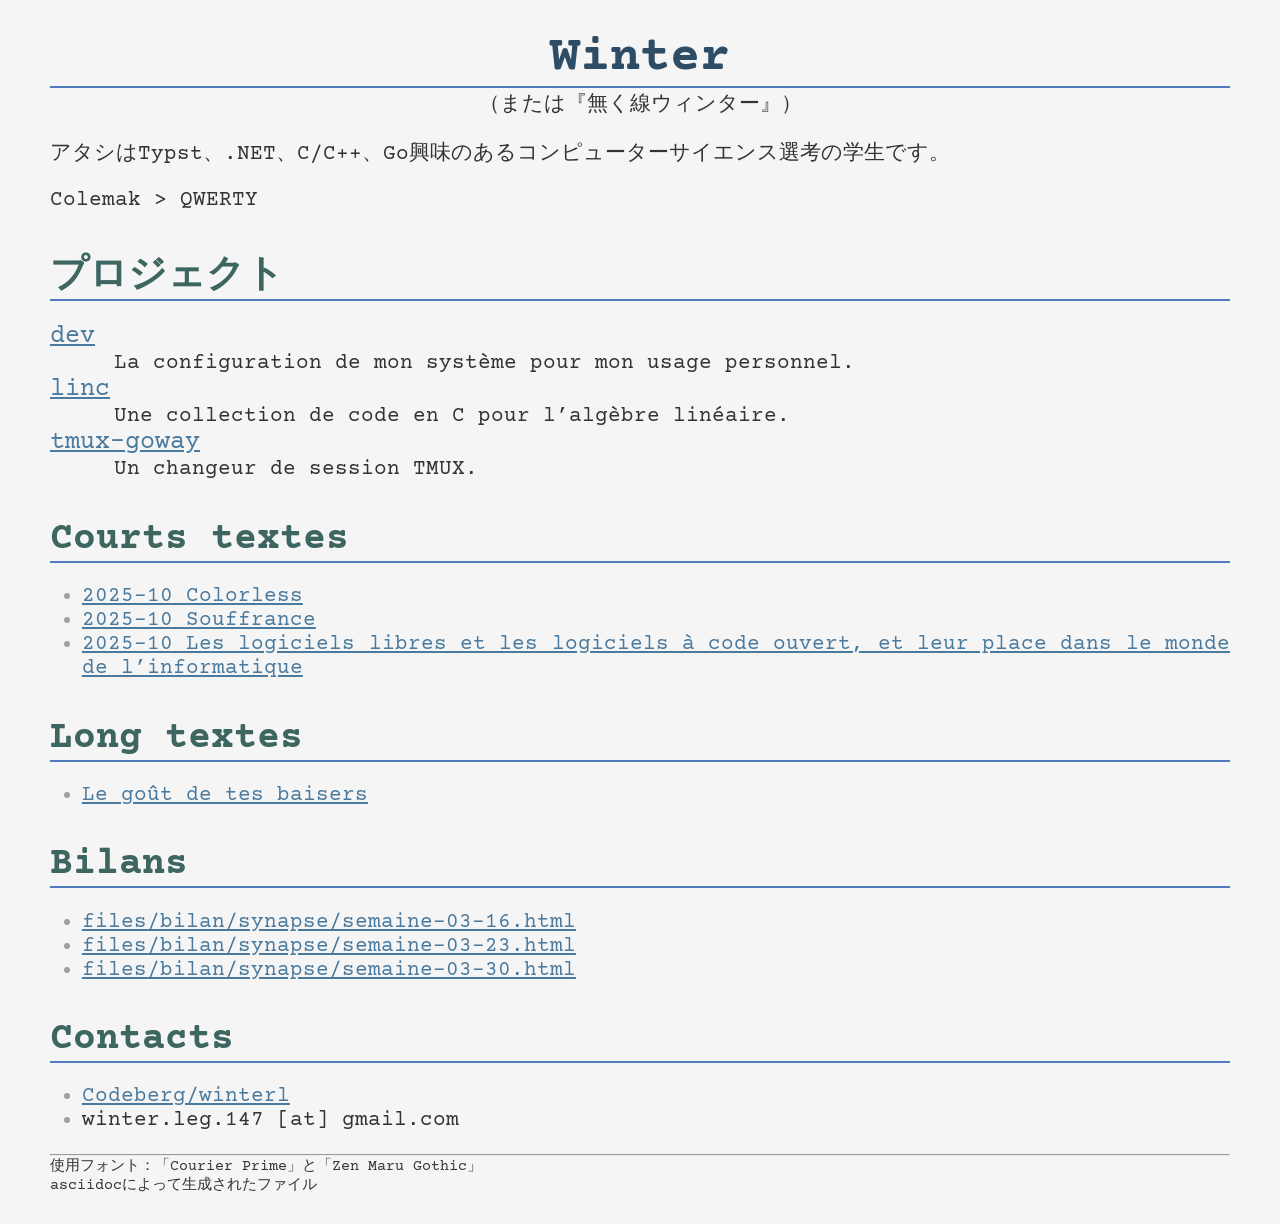
==== commit 47d4ee0a: "removed link" ====
--- a/index.html
+++ b/index.html
@@ -5,6 +5,7 @@
 <meta http-equiv="X-UA-Compatible" content="IE=edge">
 <meta name="viewport" content="width=device-width, initial-scale=1.0">
 <meta name="generator" content="Asciidoctor 2.0.26">
+<meta name="author" content="（または『無く線ウィンター』）">
 <title>Winter</title>
 <style>
 /*
@@ -14,6 +15,33 @@
  *
  * Usage: asciidoc -a theme=compact ...
  */
+
+@import url('https://fonts.googleapis.com/css2?family=Courier+Prime:ital,wght@0,400;0,700;1,400;1,700&display=swap');
+
+@font-face {
+  font-family: "Zen Maru Gothic";
+  src: local("Zen Maru Gothic"), local("ZenMaruGothic-Regular");
+  font-weight: normal;
+  font-style: normal;
+}
+@font-face {
+  font-family: "Zen Maru Gothic";
+  src: local("Zen Maru Gothic Bold"), local("ZenMaruGothic-Bold");
+  font-weight: bold;
+  font-style: normal;
+}
+@font-face {
+  font-family: "Zen Maru Gothic";
+  src: local("Zen Maru Gothic Light"), local("ZenMaruGothic-Light");
+  font-weight: 300;
+  font-style: normal;
+}
+@font-face {
+  font-family: "Zen Maru Gothic";
+  src: local("Zen Maru Gothic Medium"), local("ZenMaruGothic-Medium");
+  font-weight: 500;
+  font-style: normal;
+}
 
 :root {
   --bg-color: #f5f5f5;
@@ -56,8 +84,8 @@
 /*** Layout ***/
 
 body {
-  margin: 10px auto;
-  padding: 0 20px;
+  margin: 30px auto;
+  padding: 0 50px;
   max-width: 90ch;
   background-color: var(--bg-color);
   color: var(--text-color);
@@ -69,8 +97,8 @@
   display: block;
 }
 #toc {
-  margin: 1em 0;
-  text-align: center;
+  margin: 0em 0;
+  text-align: left;
 }
 .toclevel2 {
   margin-left: 1em;
@@ -134,6 +162,10 @@
 
 .paragraph {
   margin: 1em 0 0 0;
+  text-align: justify;
+}
+body {
+  text-align: justify;
 }
 .sidebarblock .paragraph:first-child,
 .exampleblock .paragraph:first-child,
@@ -206,14 +238,17 @@
   text-align: center;
   font-family: Georgia, serif;
 }
-#email {
+#email,
+#author {
   font-size: 0.85em;
+  font-family: "Courier Prime", "Zen Maru Gothic", monospace;
 }
 #revnumber {
   font-size: 0.75em;
 }
 #toc {
   font-size: 0.9em;
+  font-family: "Courier Prime", "Zen Maru Gothic", monospace;
 }
 #toctitle {
   font-weight: bold;
@@ -250,18 +285,20 @@
 .title {
   font-size: 106%; /* 0.9em */
   font-weight: bold;
+  padding-top: 1em;
+  text-align: center;
 }
 
 code,
 .monospaced {
-  font-family: monospace;
-  font-size: 106%;
+  font-family: "Courier Prime Code", "Zen Maru Gothic", monospace;
+  font-size: 100%;
 } /* 0.9em */
 pre {
-  font-size: 141%;
+  font-size: 100%;
 } /* 1.2em */
 p code {
-  font-size: 118%;
+  font-size: 100%;
 } /* 1em */
 dt,
 td.hdlist1 {
@@ -542,12 +579,15 @@
 <body class="article">
 <div id="header">
 <h1>Winter</h1>
+<div class="details">
+<span id="author" class="author">（または『無く線ウィンター』）</span><br>
+</div>
 </div>
 <div id="content">
 <div id="preamble">
 <div class="sectionbody">
 <div class="paragraph">
-<p>私はTypst、.NET、C/C++、Go興味のあるコンピューターサイエンス選考の学生です。</p>
+<p>アタシはTypst、.NET、C/C++、Go興味のあるコンピューターサイエンス選考の学生です。</p>
 </div>
 <div class="paragraph">
 <p>Colemak &gt; QWERTY</p>
@@ -581,18 +621,15 @@
 <div class="ulist">
 <ul>
 <li>
-<p><a href="view.html?file=files/textes/2025-10-Colorless.txt">2025-10 Colorless</a></p>
-</li>
-<li>
-<p><a href="view.html?file=files/textes/2025-10-SOufrance.txt">2025-10 Souffrance</a></p>
-</li>
-<li>
-<p><a href="view.html?file=files/textes/2025-10-Colorless.txt">2025-10 Colorless</a></p>
-</li>
-<li>
-<p><a href="view.html?file=files/textes/2025-10-Les-logiciels-libres-ouverts.txt">2025-10
-Les logiciels libres et les logiciels à code ouvert, et leur place dans le monde
-de l&#8217;informatique</a></p>
+<p><a href="files/textes/2025-10-Colorless.html">2025-10 Colorless</a></p>
+</li>
+<li>
+<p><a href="files/textes/2025-10-Souffrance.html">2025-10 Souffrance</a></p>
+</li>
+<li>
+<p><a href="files/textes/2025-10-Les-logiciels-libres-ouverts.html">
+2025-10 Les logiciels libres et les logiciels à code ouvert, et leur place
+dans le monde de l&#8217;informatique</a></p>
 </li>
 </ul>
 </div>
@@ -606,6 +643,24 @@
 <li>
 <p><a href="files/romans/le-goût-de-tes-baisers.pdf">Le goût de tes
 baisers</a></p>
+</li>
+</ul>
+</div>
+</div>
+</div>
+<div class="sect1">
+<h2 id="_bilans">Bilans</h2>
+<div class="sectionbody">
+<div class="ulist">
+<ul>
+<li>
+<p><a href="files/bilan/synapse/semaine-03-16.html" class="bare">files/bilan/synapse/semaine-03-16.html</a></p>
+</li>
+<li>
+<p><a href="files/bilan/synapse/semaine-03-23.html" class="bare">files/bilan/synapse/semaine-03-23.html</a></p>
+</li>
+<li>
+<p><a href="files/bilan/synapse/semaine-03-30.html" class="bare">files/bilan/synapse/semaine-03-30.html</a></p>
 </li>
 </ul>
 </div>
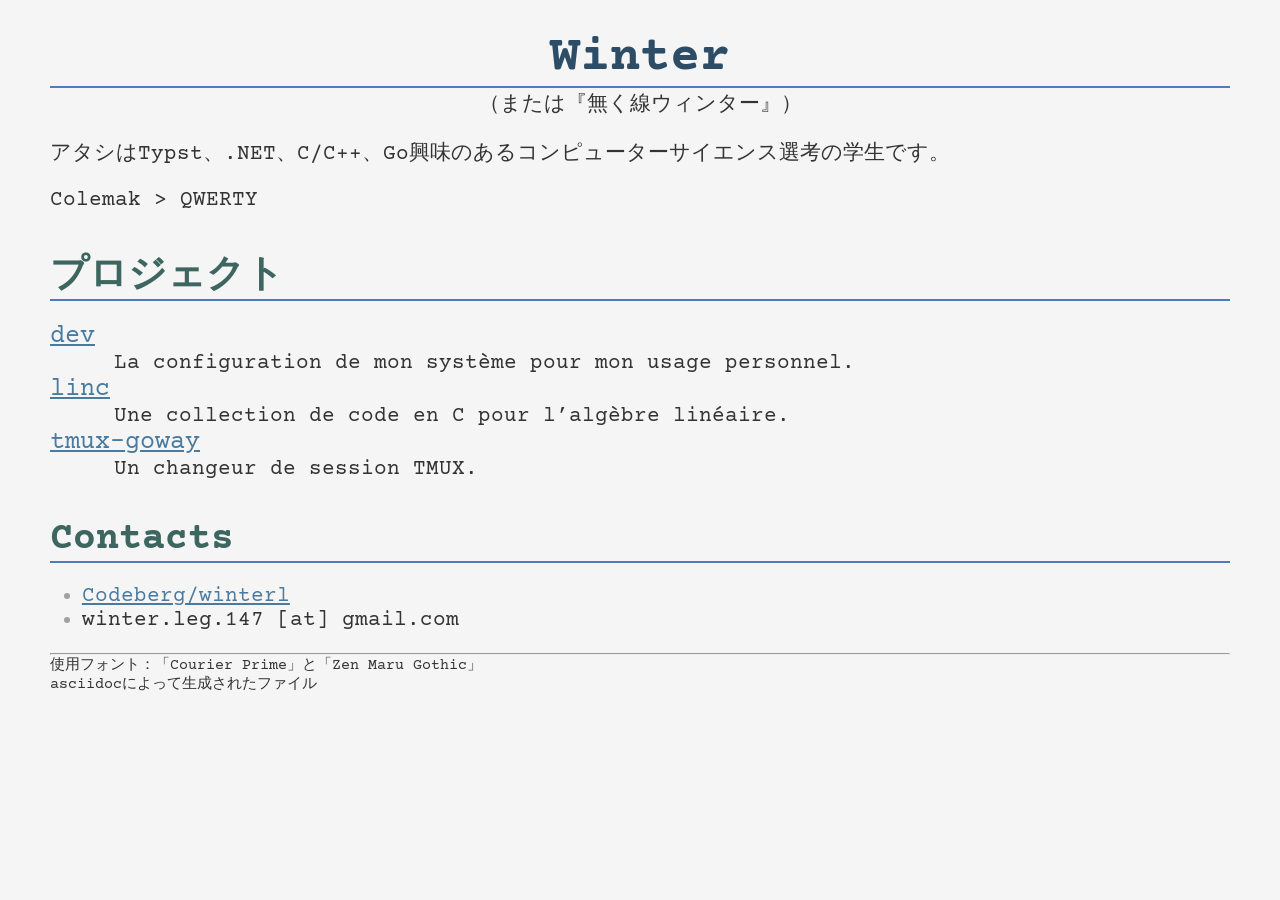
==== commit b652d795: "page" ====
--- a/index.html
+++ b/index.html
@@ -616,57 +616,6 @@
 </div>
 </div>
 <div class="sect1">
-<h2 id="_courts_textes">Courts textes</h2>
-<div class="sectionbody">
-<div class="ulist">
-<ul>
-<li>
-<p><a href="files/textes/2025-10-Colorless.html">2025-10 Colorless</a></p>
-</li>
-<li>
-<p><a href="files/textes/2025-10-Souffrance.html">2025-10 Souffrance</a></p>
-</li>
-<li>
-<p><a href="files/textes/2025-10-Les-logiciels-libres-ouverts.html">
-2025-10 Les logiciels libres et les logiciels à code ouvert, et leur place
-dans le monde de l&#8217;informatique</a></p>
-</li>
-</ul>
-</div>
-</div>
-</div>
-<div class="sect1">
-<h2 id="_long_textes">Long textes</h2>
-<div class="sectionbody">
-<div class="ulist">
-<ul>
-<li>
-<p><a href="files/romans/le-goût-de-tes-baisers.pdf">Le goût de tes
-baisers</a></p>
-</li>
-</ul>
-</div>
-</div>
-</div>
-<div class="sect1">
-<h2 id="_bilans">Bilans</h2>
-<div class="sectionbody">
-<div class="ulist">
-<ul>
-<li>
-<p><a href="files/bilan/synapse/semaine-03-16.html" class="bare">files/bilan/synapse/semaine-03-16.html</a></p>
-</li>
-<li>
-<p><a href="files/bilan/synapse/semaine-03-23.html" class="bare">files/bilan/synapse/semaine-03-23.html</a></p>
-</li>
-<li>
-<p><a href="files/bilan/synapse/semaine-03-30.html" class="bare">files/bilan/synapse/semaine-03-30.html</a></p>
-</li>
-</ul>
-</div>
-</div>
-</div>
-<div class="sect1">
 <h2 id="_contacts">Contacts</h2>
 <div class="sectionbody">
 <div class="ulist">
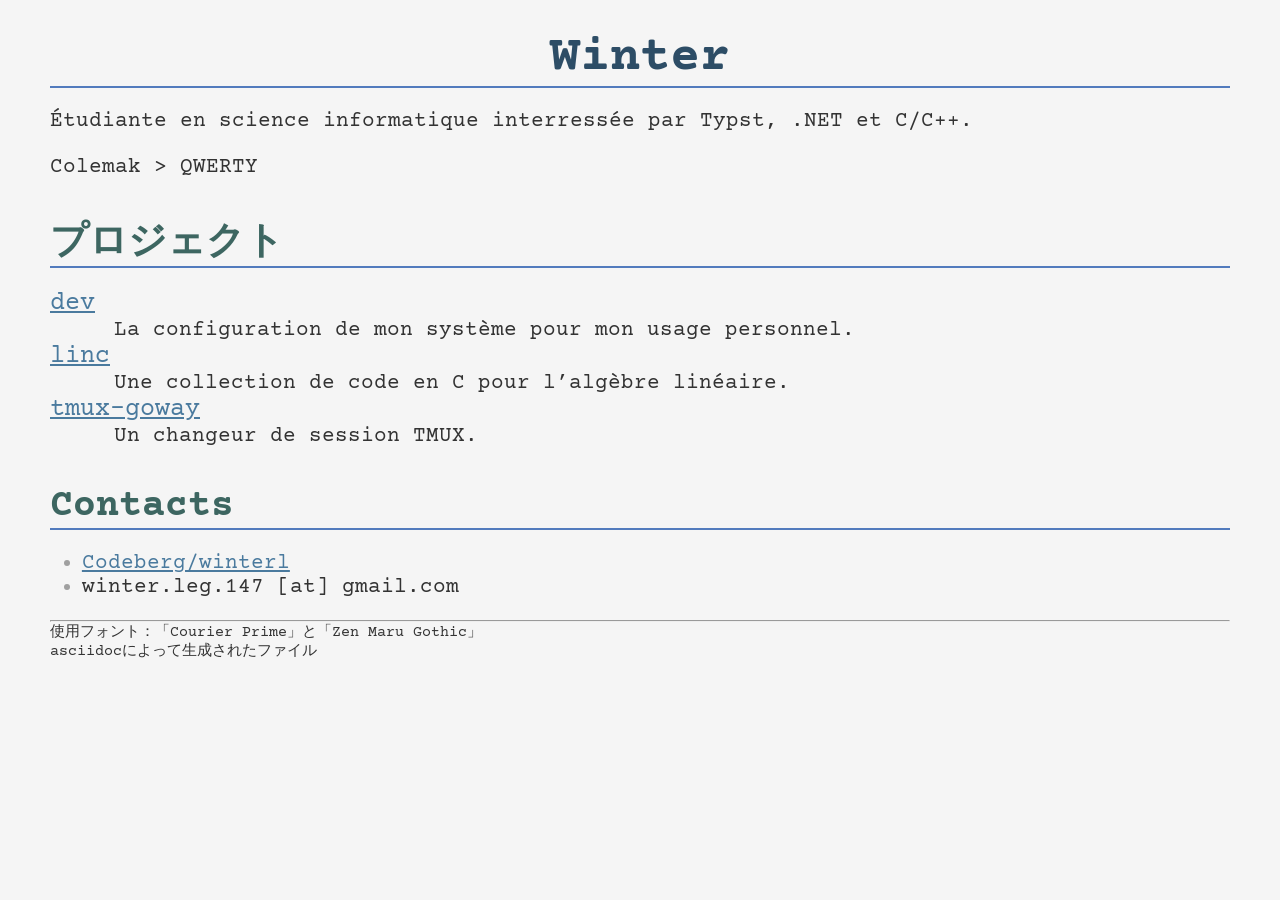
==== commit d00383b5: "index" ====
--- a/index.html
+++ b/index.html
@@ -5,7 +5,6 @@
 <meta http-equiv="X-UA-Compatible" content="IE=edge">
 <meta name="viewport" content="width=device-width, initial-scale=1.0">
 <meta name="generator" content="Asciidoctor 2.0.26">
-<meta name="author" content="（または『無く線ウィンター』）">
 <title>Winter</title>
 <style>
 /*
@@ -579,15 +578,12 @@
 <body class="article">
 <div id="header">
 <h1>Winter</h1>
-<div class="details">
-<span id="author" class="author">（または『無く線ウィンター』）</span><br>
-</div>
 </div>
 <div id="content">
 <div id="preamble">
 <div class="sectionbody">
 <div class="paragraph">
-<p>アタシはTypst、.NET、C/C++、Go興味のあるコンピューターサイエンス選考の学生です。</p>
+<p>Étudiante en science informatique interressée par Typst, .NET et C/C++.</p>
 </div>
 <div class="paragraph">
 <p>Colemak &gt; QWERTY</p>
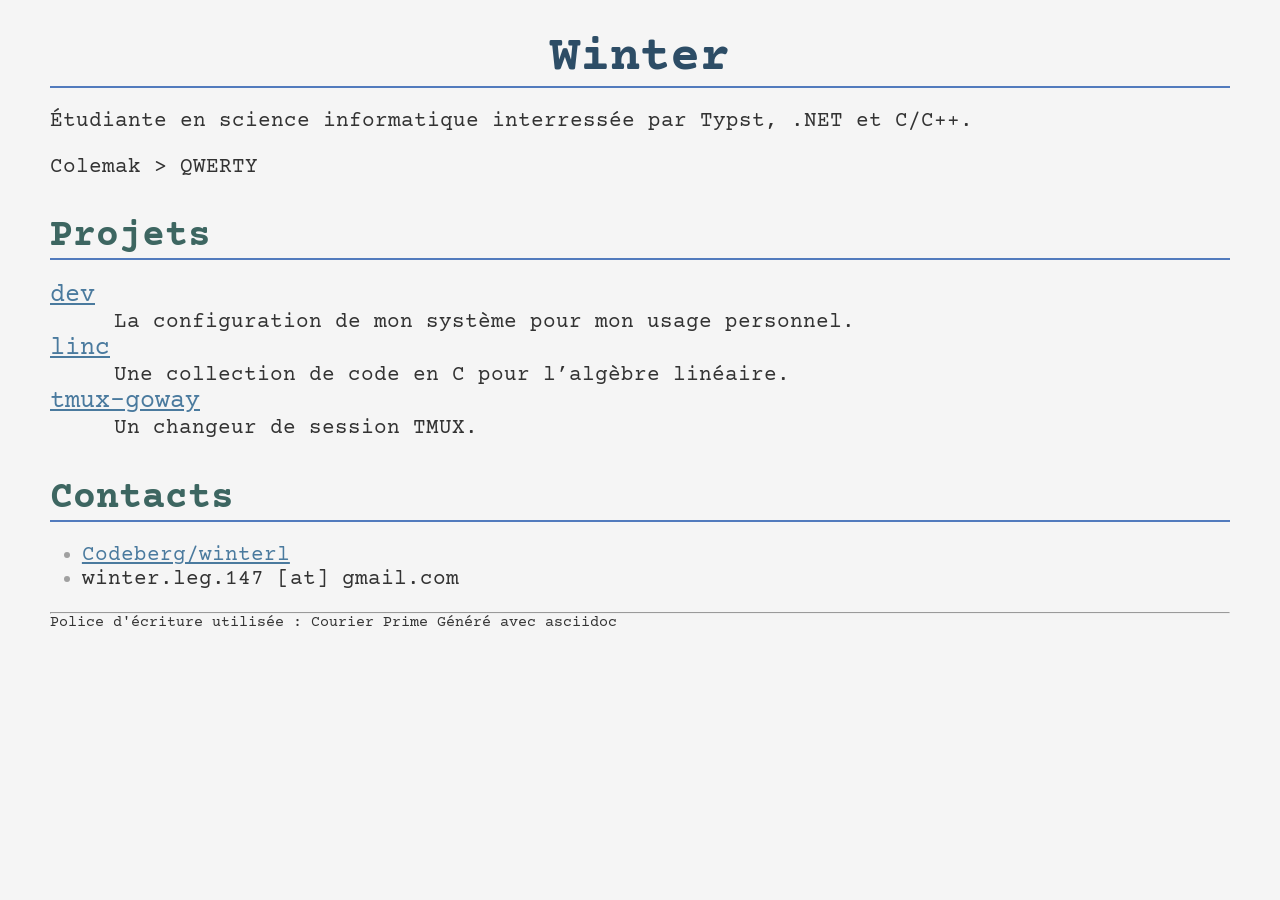
==== commit 4a3f04ba: "forgor" ====
--- a/index.html
+++ b/index.html
@@ -591,7 +591,7 @@
 </div>
 </div>
 <div class="sect1">
-<h2 id="_プロジェクト">プロジェクト</h2>
+<h2 id="_projets">Projets</h2>
 <div class="sectionbody">
 <div class="dlist">
 <dl>
@@ -629,8 +629,8 @@
 </div>
 <hr />
 <footer>
-  使用フォント：「Courier Prime」と「Zen Maru Gothic」<br />
-  asciidocによって生成されたファイル
+  Police d'écriture utilisée : Courier Prime
+  Généré avec asciidoc
 </footer>
 </body>
 </html>
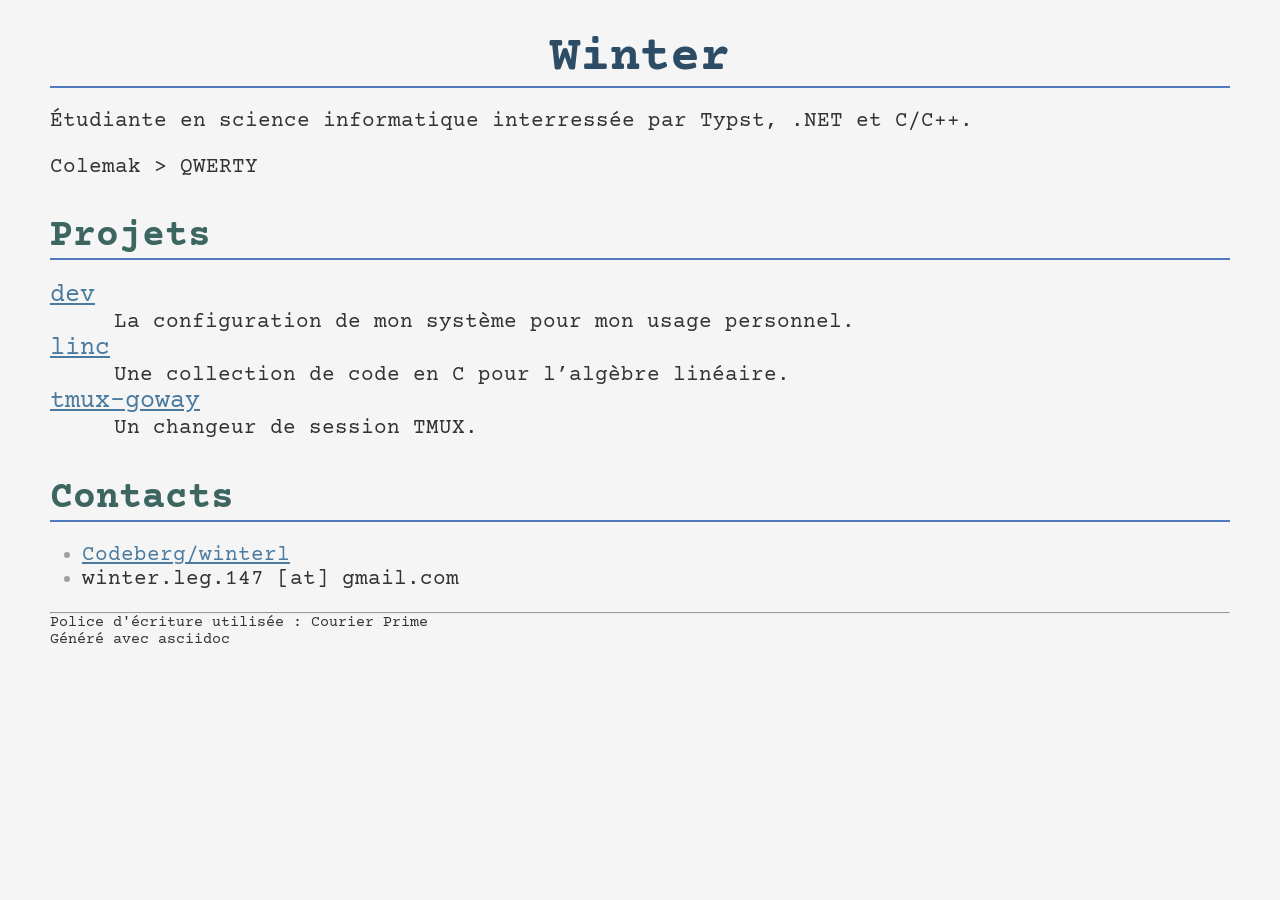
==== commit f20f88b7: "br" ====
--- a/index.html
+++ b/index.html
@@ -629,7 +629,7 @@
 </div>
 <hr />
 <footer>
-  Police d'écriture utilisée : Courier Prime
+  Police d'écriture utilisée : Courier Prime <br>
   Généré avec asciidoc
 </footer>
 </body>
